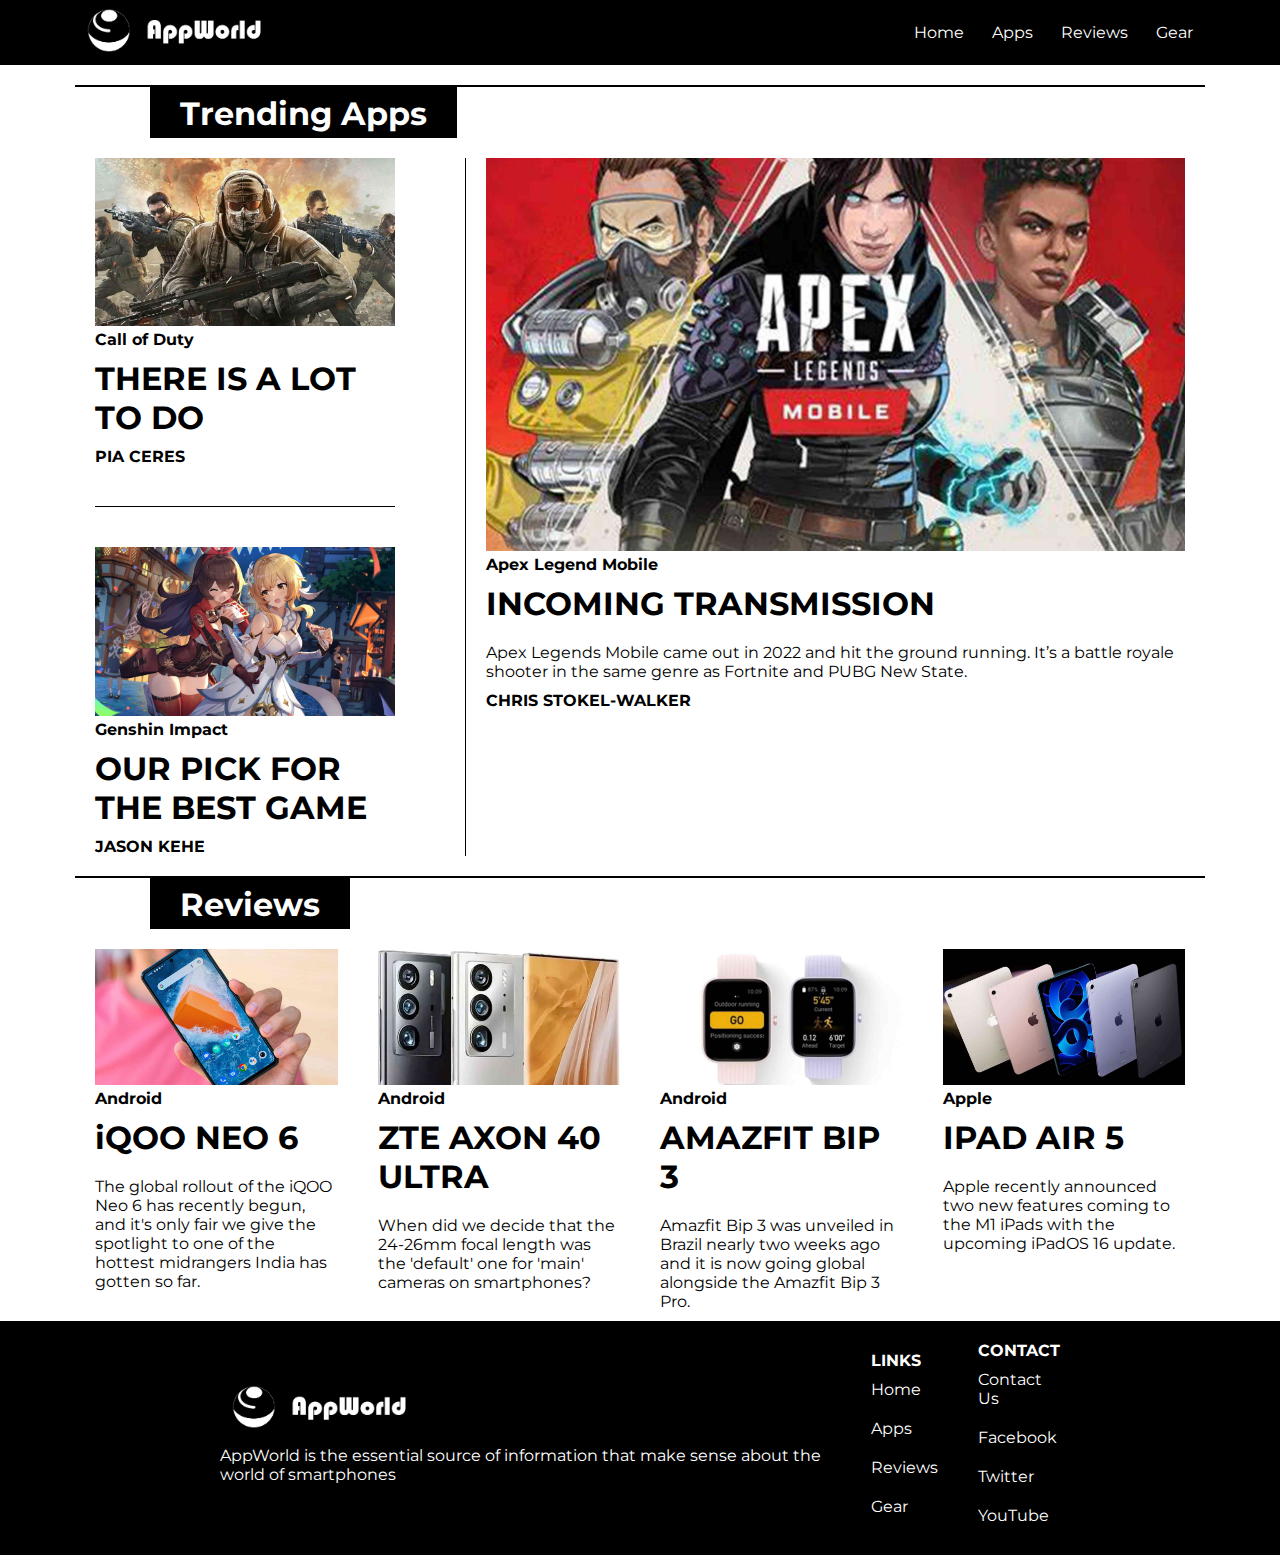
==== index.html @ 7545afdf "Added footer" ====
<!DOCTYPE html>
<html lang="en">
<head>
    <meta charset="UTF-8">
    <meta http-equiv="X-UA-Compatible" content="IE=edge">
    <meta name="viewport" content="width=device-width, initial-scale=1.0">
    <title>AppWorld</title>
    <link rel="stylesheet" href="assets/css/index.css">
    <link rel="preconnect" href="https://fonts.googleapis.com">
    <link rel="preconnect" href="https://fonts.gstatic.com" crossorigin>
    <link href="https://fonts.googleapis.com/css2?family=Montserrat:wght@500;600&display=swap" rel="stylesheet">
    <link href="https://cdnjs.cloudflare.com/ajax/libs/font-awesome/5.13.0/css/all.min.css" rel="stylesheet">
</head>
<body>


    <!-- The navigation menu starts here -->


    <div class="navbar">
        <a href="index.html" class="logo">
            <img src="assets/images/AppWorld logo-01.png" alt="#" width="200" height="auto">
        </a>
        <ul class="links">
            <li><a href="index.html">Home</a></li>
            <li><a href="apps.html">Apps</a></li>
            <li><a href="reviews.html">Reviews</a></li>
            <li><a href="gear.html">Gear</a></li>
        </ul>
    </div>


    <!-- The navigation menu code ends here -->

    <!-- The landing page trending apps heading starts here -->


    <section>
        <div class="trendapp">
            <h1 class="trap">Trending Apps</h1>
        </div>
    </section>


    <!-- The landing page trending apps heading ends here -->

    <!-- The landing page trending apps section starts here -->


    <section class="container1">
        <div class="container1_1">
            <div class="app2">
                <a href="#">
                    <img src="assets/images/Call of Duty.jpg" alt="#" width="100%" height="auto">
                </a>
                <h4>Call of Duty</h4>
                <h1>THERE IS A LOT TO DO</h1>
                <h4>PIA CERES</h4>
            </div>

            <div class="app3">
                <a href="#">
                    <img src="assets/images/Genshin Impact.jpg" alt="#" width="100%" height="auto">
                </a>
                <h4>Genshin Impact</h4>
                <h1>OUR PICK FOR THE BEST GAME</h1>
                <h4>JASON KEHE</h4>
            </div>
        </div>

        <div class="container1_2">
            <div class="app1">
                <a href="#">
                    <img src="assets/images/apexlegendsmobile.jpg" alt="#" width="100%" height="auto">
                </a>
                <h4>Apex Legend Mobile</h4>
                <h1>INCOMING TRANSMISSION</h1>
                <p>Apex Legends Mobile came out in 2022 and hit the ground running. It’s a battle royale shooter in the same genre as Fortnite and PUBG New State.</p>
                <h4>CHRIS STOKEL-WALKER</h4>
            </div>
        </div>
    </section>


    <!-- The landing page trending apps section ends here -->

    <!-- The review section heading starts here -->


    <section>
        <div class="review">
            <h1 class="view">Reviews</h1>
        </div>
    </section>


    <!-- The review section heading ends here -->

    <!-- The landing page reviews section starts here -->


    <section class="container2">
        <div class="app4">
            <a href="#">
                    <img src="assets/images/iqooneo6.jpg" alt="#" width="100%" height="auto">
            </a>
            <h4>Android</h4>
            <h1>iQOO NEO 6</h1>
            <p>The global rollout of the iQOO Neo 6 has recently begun, and it's only fair we give the spotlight to one of the hottest midrangers India has gotten so far.</p>
        </div>

        <div class="app4">
            <a href="#">
                    <img src="assets/images/zteaxon40ultra.jpg" alt="#" width="100%" height="auto">
            </a>
            <h4>Android</h4>
            <h1>ZTE AXON 40 ULTRA</h1>
            <p>When did we decide that the 24-26mm focal length was the 'default' one for 'main' cameras on smartphones?</p>
        </div>

        <div class="app4">
            <a href="#">
                    <img src="assets/images/amazfitbip3.jpg" alt="#" width="100%" height="auto">
            </a>
            <h4>Android</h4>
            <h1>AMAZFIT BIP 3</h1>
            <p>Amazfit Bip 3 was unveiled in Brazil nearly two weeks ago and it is now going global alongside the Amazfit Bip 3 Pro.</p>
        </div>

        <div class="app4">
            <a href="#">
                    <img src="assets/images/ipadair5.jpg" alt="#" width="100%" height="auto">
            </a>
            <h4>Apple</h4>
            <h1>IPAD AIR 5</h1>
            <p>Apple recently announced two new features coming to the M1 iPads with the upcoming iPadOS 16 update.</p>
        </div>
    </section>


    <!-- The landing page reviews section ends here -->

    <!-- The website footer starts here -->


    <section class="container3">
        <div class="app5">
            <a href="index.html" class="logo">
                <img src="assets/images/AppWorld logo-01.png" alt="#" width="200" height="auto">
            </a>
            <p>AppWorld is the essential source of information that make sense about the world of smartphones</p>
        </div>

        <div class="app5">
            <h4>LINKS</h4>
            <p><a href="index.html">Home</a></p>
            <p><a href="apps.html">Apps</a></p>
            <p><a href="reviews.html">Reviews</a></p>
            <p><a href="gear.html">Gear</a></p>
        </div>

        <div class="app5">
            <h4>CONTACT</h4>
            <p><a href="contact.html">Contact Us</a></p>
            <p><a href="https://www.facebook.com/">Facebook</a></p>
            <p><a href="https://twitter.com/home">Twitter</a></p>
            <p><a href="gear.html">YouTube</a></p>
        </div>
    </section>


    <!-- The website footer starts here -->
</body>
</html>
---- assets/css/index.css ----
* {
    margin: 0;
    padding: 0;
    font-family: 'Montserrat', sans-serif;
}

/*-- Styling for Navbar starts here --*/

.navbar {
    background: black;
    display: flex;
    justify-content: space-between;
    align-items: center;
    padding: 5px 75px;
}

.navbar ul li {
    list-style: none;
    display: inline-block;
    padding: 8px 12px;
}

.navbar ul li a {
    color: white;
    text-decoration: none;
}

.navbar ul li:hover {
    border-bottom: 2px solid white;
    color: black;
    margin: 0 10px;
    transition: 0.5s;
}

/*-- Styling for Navbar ends here --*/

/*-- Styling for trending heading starts here --*/


.trendapp {
    border-top: 2px solid black;
    color: white;
    margin-top: 20px;
    margin-left: 75px;
    margin-right: 75px;
    padding: 0 75px;
    display: flex;
    justify-content: space-between;
    align-items: center;
}

.trap {
    background: black;
    padding: 5px 30px;
    border-top: 2px solid black;
}


/*-- Styling for trending heading ends here --*/

/*-- Styling for landing page trending apps section starts here --*/

.container1 {
    display: flex;
    padding: 0 75px;
    margin-top: 20px;
}

.container1_1 {
    width: 30%;
    padding: 0 20px;
}

.container1_2 {
    width: 70%;
    padding: 0 20px;
    margin-left: 50px;
    border-left: 1px solid black;
}

h1 {
    padding: 10px 0;
}

p {
    padding: 10px 0;

}

.app3 {
    margin-top: 40px;
    border-top: 1px solid black;
    padding-top: 40px;
}

/*-- Styling for landing page trending apps section ends here --*/

/*-- Styling for review section heading starts here --*/

.review {
    border-top: 2px solid black;
    color: white;
    margin-top: 20px;
    margin-left: 75px;
    margin-right: 75px;
    padding: 0 75px;
    display: flex;
    justify-content: space-between;
    align-items: center;
}

.view {
    background: black;
    padding: 5px 30px;
    border-top: 2px solid black;
}


/*-- Styling for review section heading ends here --*/

/*-- Styling for landing page reviews section starts here --*/


.container2 {
    display: flex;
    padding: 0 75px;
    margin-top: 20px;
}

.app4 {
    padding: 0 20px;
}


/*-- Styling for landing page reviews apps section ends here --*/

/*-- Styling for website footer starts here --*/

.container3 {
    background: black;
    padding: 20px 200px;
    display: flex;
    color: white;
    justify-content: space-between;
    align-items: center;
}

.app5 {
    padding: 0 20px;
}

.app5 a {
    color: white;
    text-decoration: none;
}

.app5 a:hover {
    transition: 0.5s;
    color: white;
    padding-left: 10px;
}


/*-- Styling for website footer starts here --*/
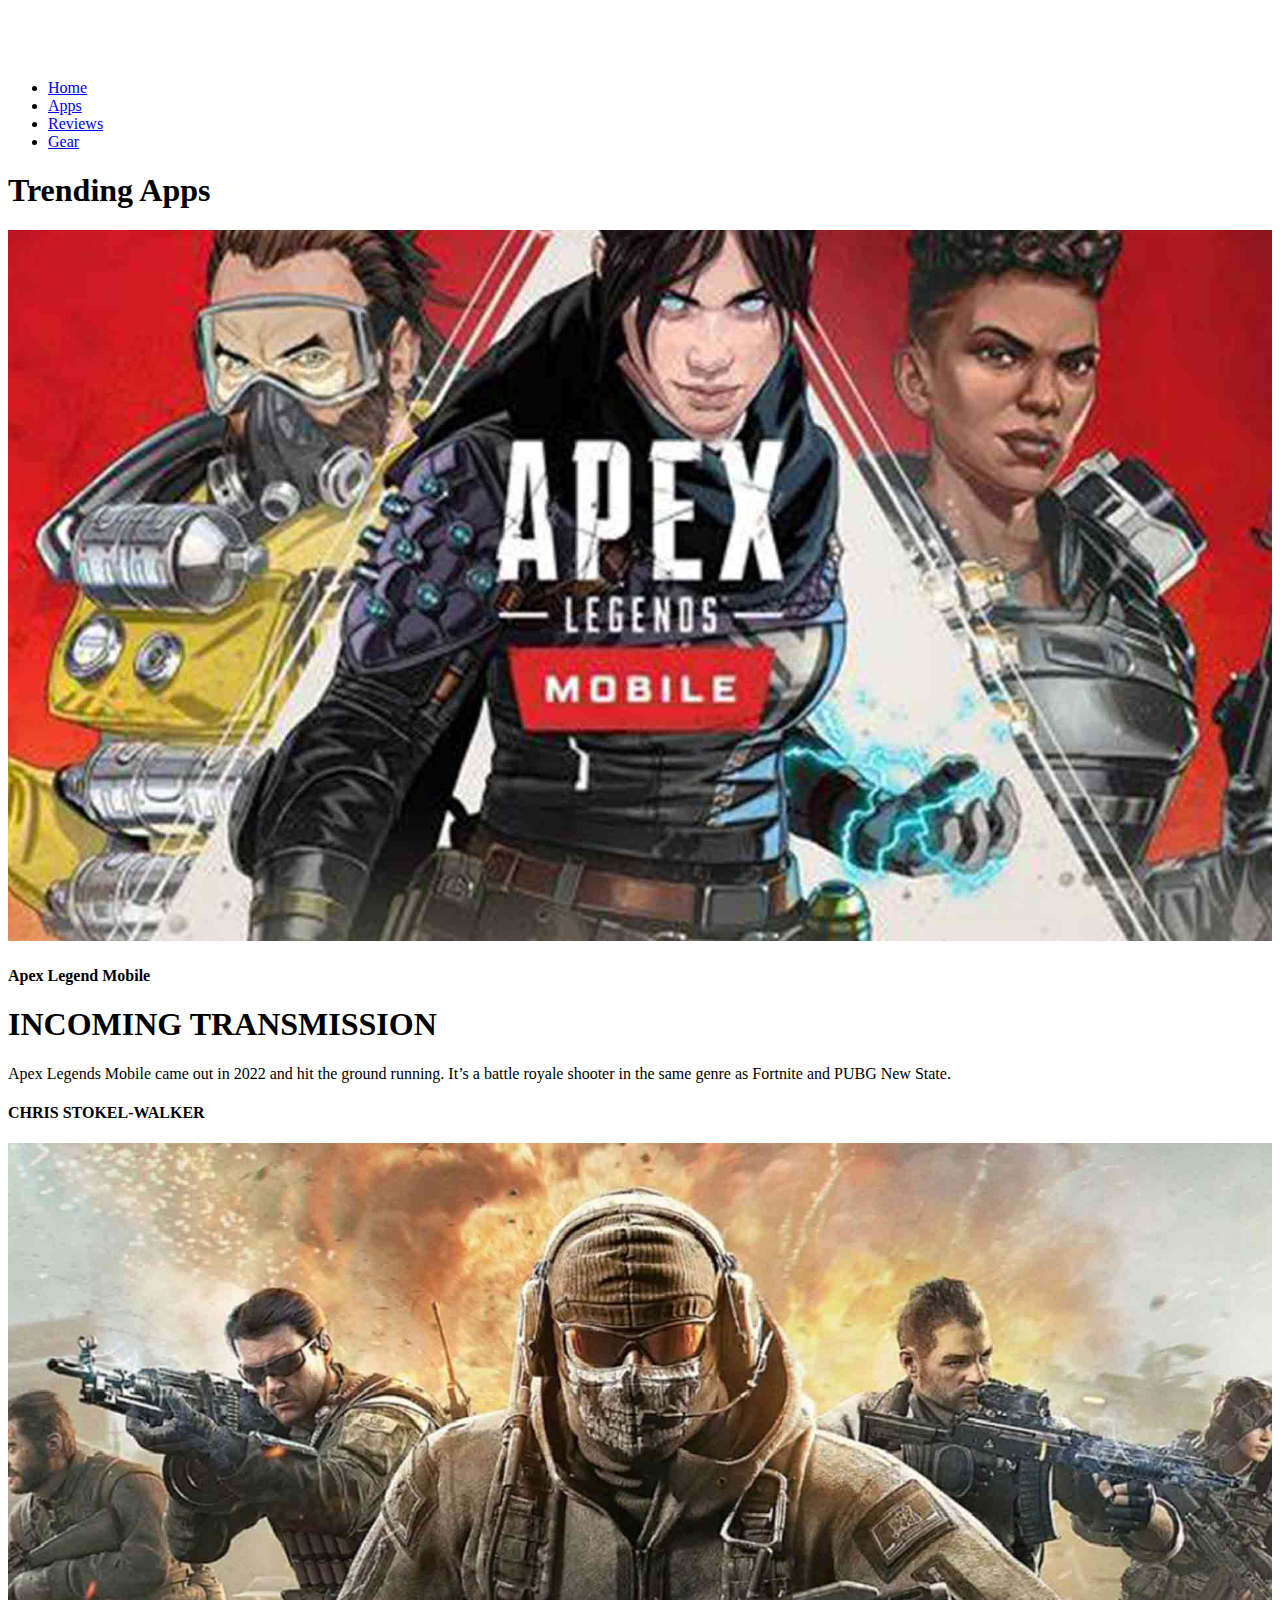
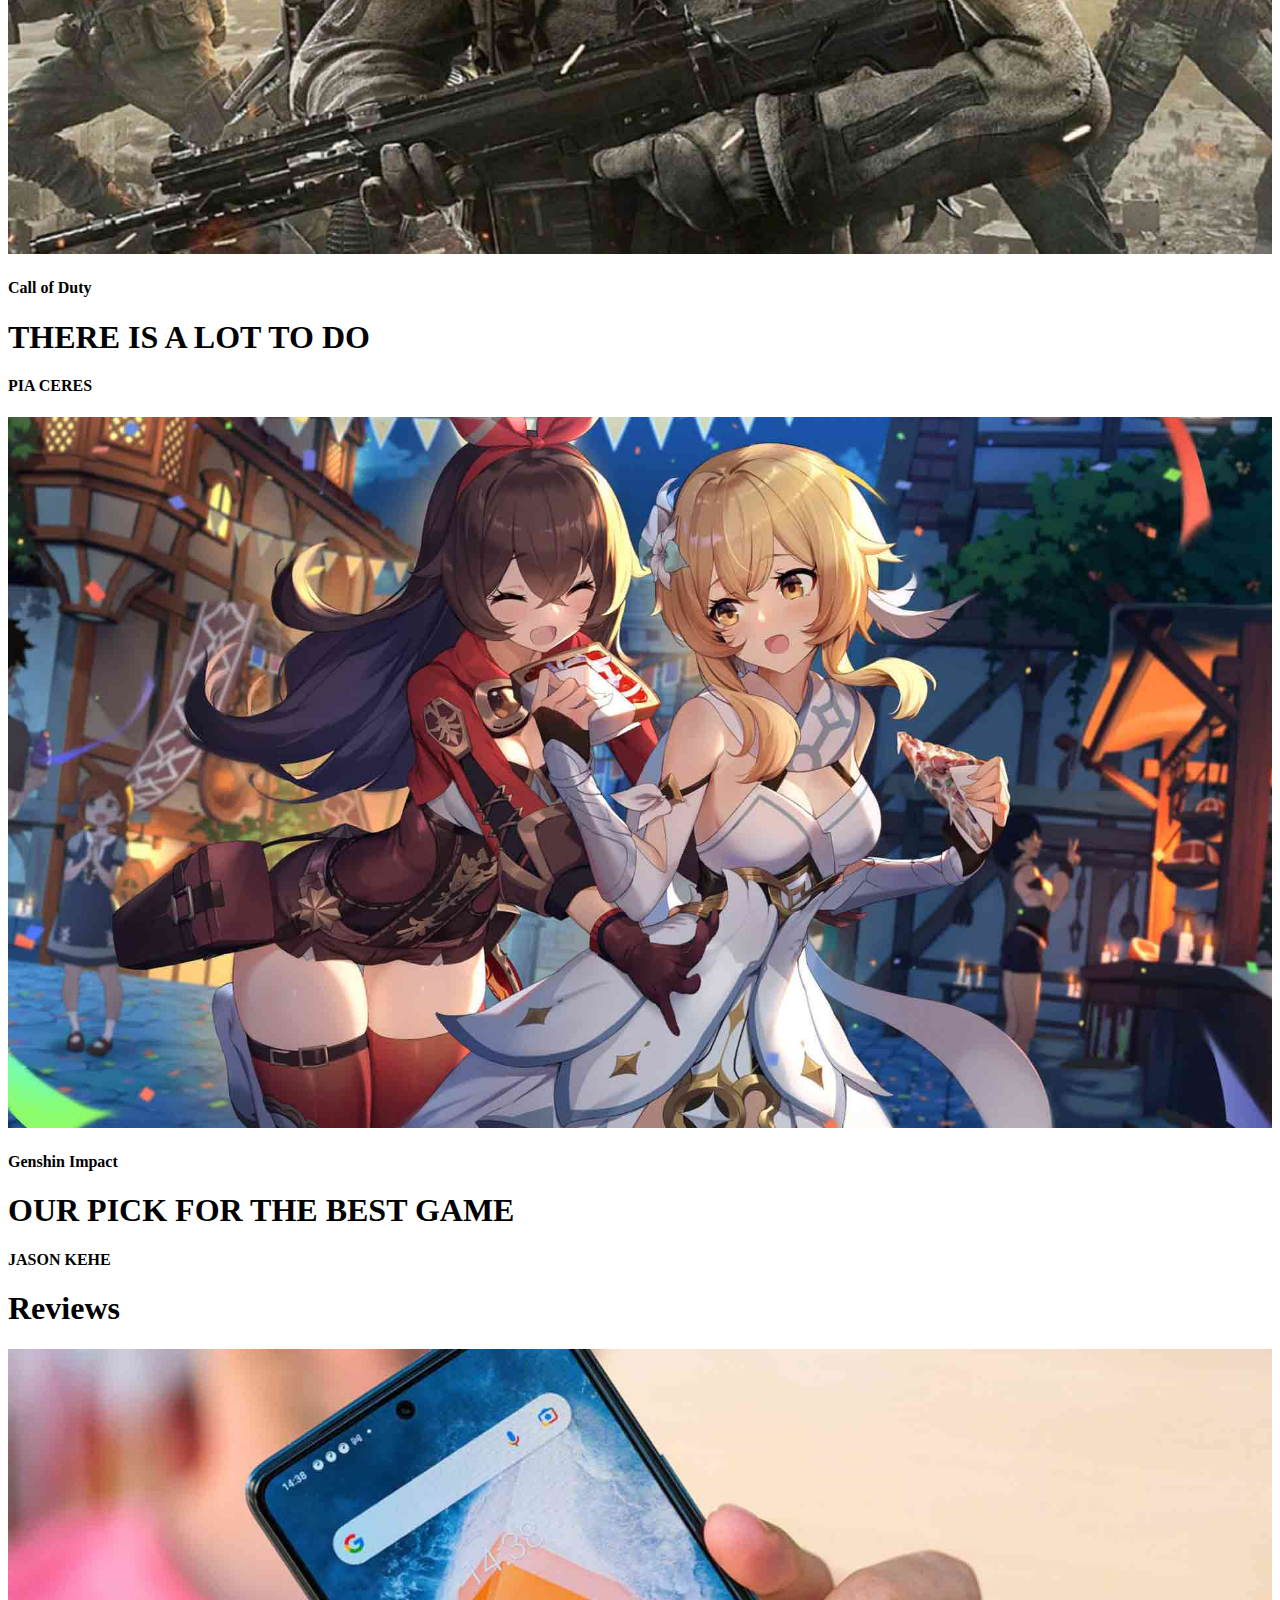
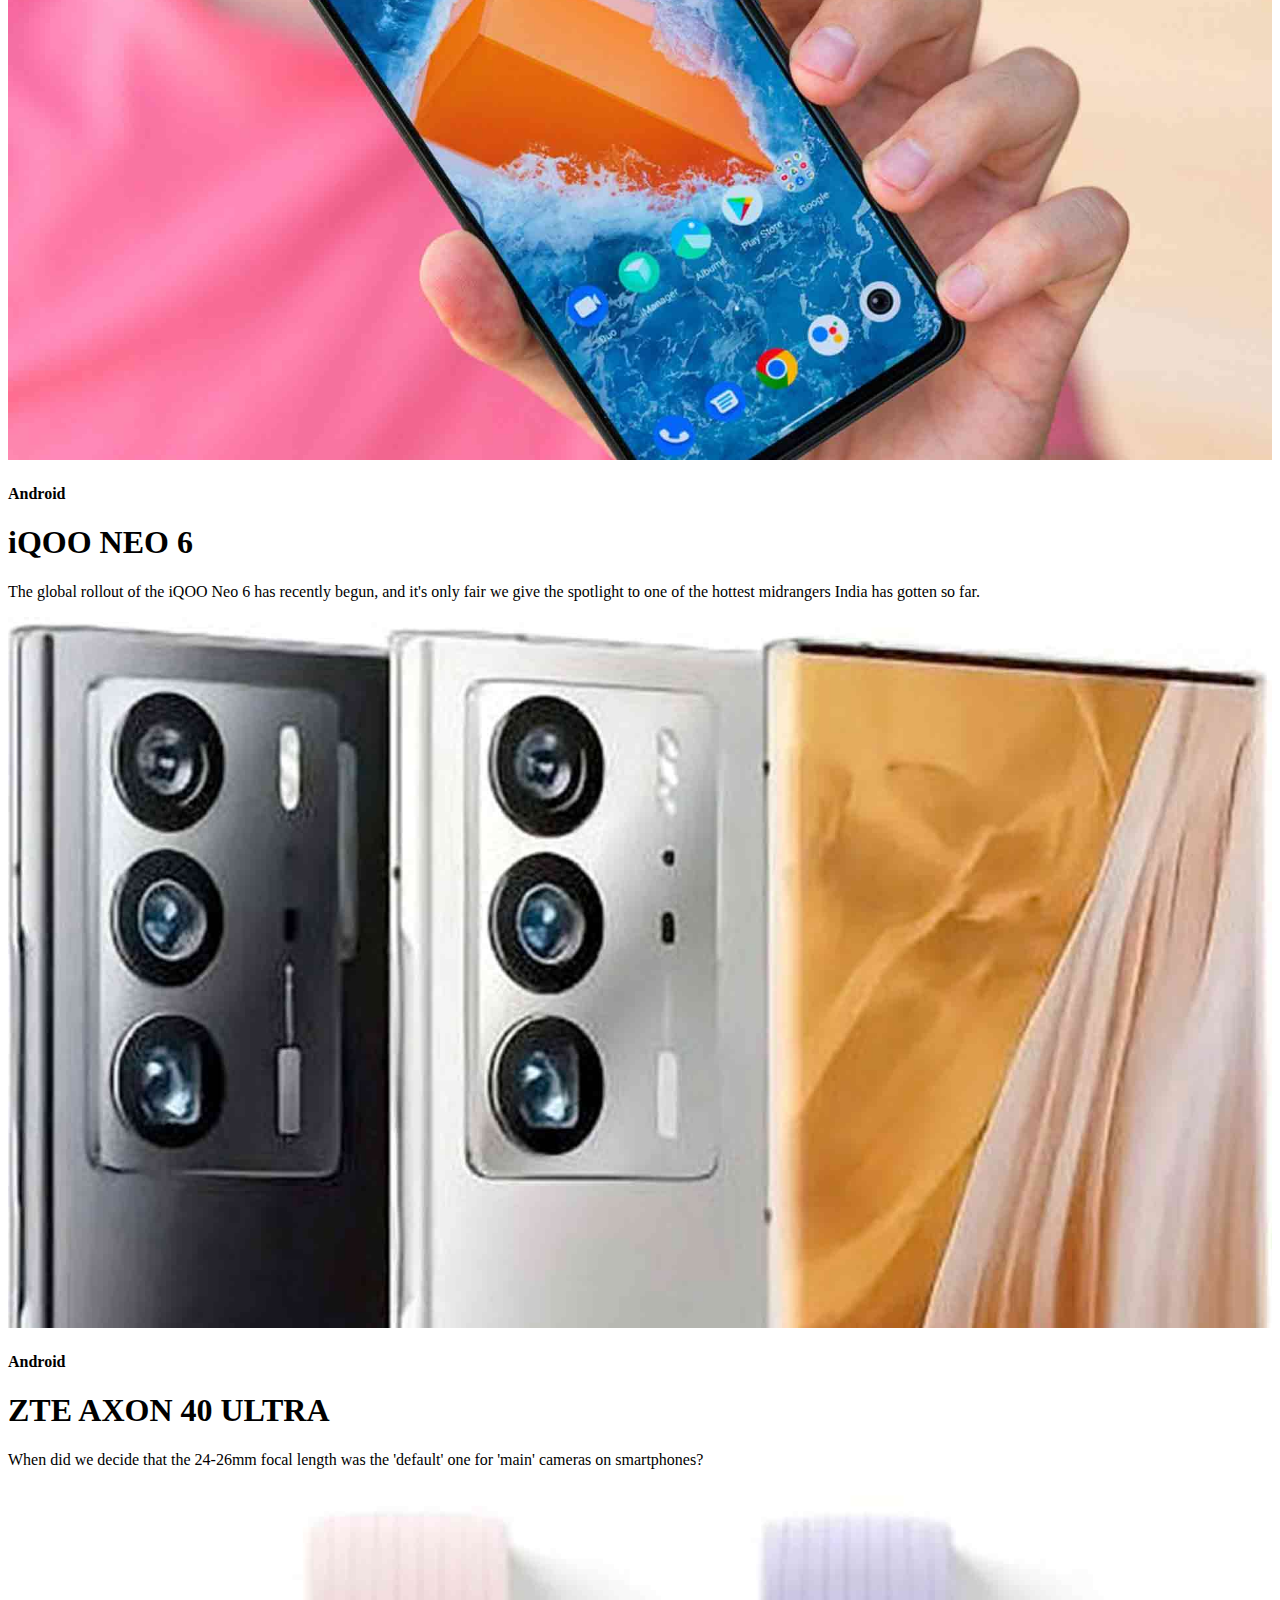
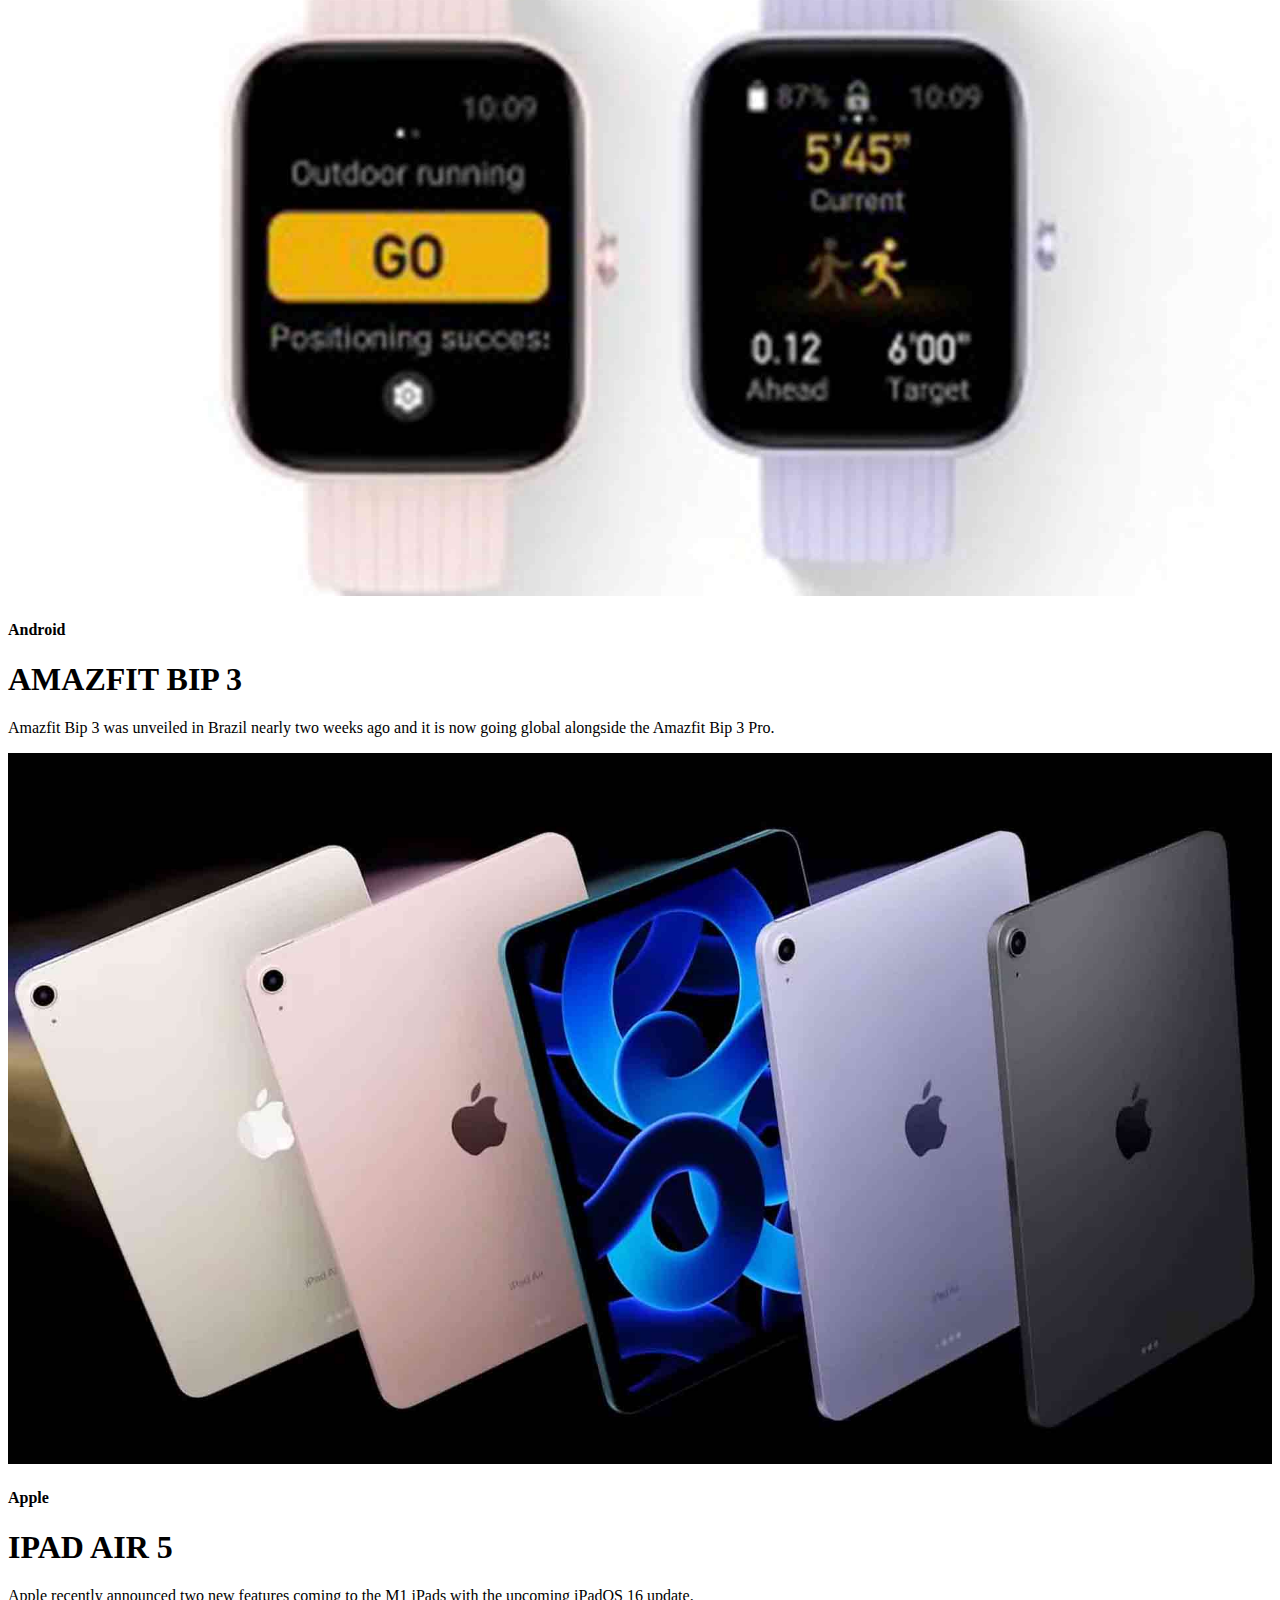
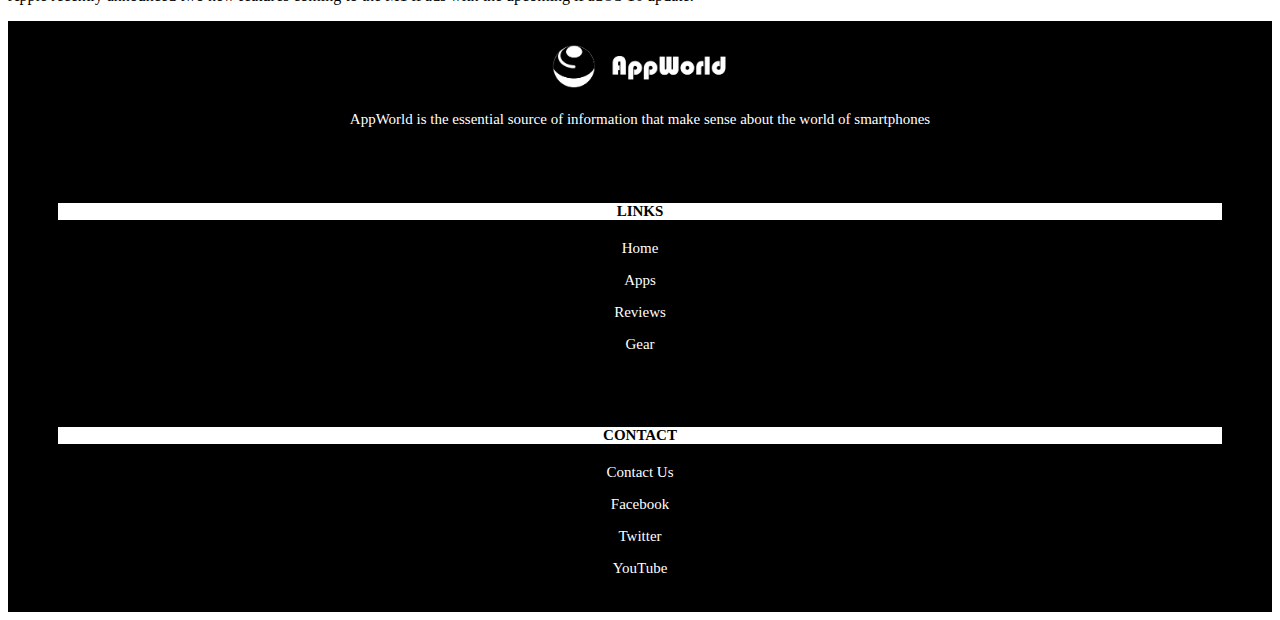
==== commit bfbbd8ab: "Update" ====
--- a/index.html
+++ b/index.html
@@ -48,6 +48,18 @@
 
 
     <section class="container1">
+
+        <div class="container1_2">
+            <div class="app1">
+                <a href="#">
+                    <img src="assets/images/apexlegendsmobile.jpg" alt="#" width="100%" height="auto">
+                </a>
+                <h4>Apex Legend Mobile</h4>
+                <h1>INCOMING TRANSMISSION</h1>
+                <p>Apex Legends Mobile came out in 2022 and hit the ground running. It’s a battle royale shooter in the same genre as Fortnite and PUBG New State.</p>
+                <h4>CHRIS STOKEL-WALKER</h4>
+            </div>
+        </div>
         <div class="container1_1">
             <div class="app2">
                 <a href="#">
@@ -68,17 +80,7 @@
             </div>
         </div>
 
-        <div class="container1_2">
-            <div class="app1">
-                <a href="#">
-                    <img src="assets/images/apexlegendsmobile.jpg" alt="#" width="100%" height="auto">
-                </a>
-                <h4>Apex Legend Mobile</h4>
-                <h1>INCOMING TRANSMISSION</h1>
-                <p>Apex Legends Mobile came out in 2022 and hit the ground running. It’s a battle royale shooter in the same genre as Fortnite and PUBG New State.</p>
-                <h4>CHRIS STOKEL-WALKER</h4>
-            </div>
-        </div>
+        
     </section>
 
 
@@ -161,14 +163,14 @@
 
         <div class="app5">
             <h4>CONTACT</h4>
-            <p><a href="contact.html">Contact Us</a></p>
-            <p><a href="https://www.facebook.com/">Facebook</a></p>
-            <p><a href="https://twitter.com/home">Twitter</a></p>
-            <p><a href="gear.html">YouTube</a></p>
+            <p><a href="contact.html" target="_blank">Contact Us</a></p>
+            <p><a href="https://www.facebook.com/" target="_blank">Facebook</a></p>
+            <p><a href="https://twitter.com/home" target="_blank">Twitter</a></p>
+            <p><a href="https://www.youtube.com/" target="_blank">YouTube</a></p>
         </div>
     </section>
 
 
-    <!-- The website footer starts here -->
+    <!-- The website footer ends here -->
 </body>
 </html>--- a/assets/css/index.css
+++ b/assets/css/index.css
@@ -1,157 +1,35 @@
-* {
-    margin: 0;
-    padding: 0;
-    font-family: 'Montserrat', sans-serif;
-}
-
-/*-- Styling for Navbar starts here --*/
-
-.navbar {
-    background: black;
-    display: flex;
-    justify-content: space-between;
-    align-items: center;
-    padding: 5px 75px;
-}
-
-.navbar ul li {
-    list-style: none;
-    display: inline-block;
-    padding: 8px 12px;
-}
-
-.navbar ul li a {
-    color: white;
-    text-decoration: none;
-}
-
-.navbar ul li:hover {
-    border-bottom: 2px solid white;
-    color: black;
-    margin: 0 10px;
-    transition: 0.5s;
-}
-
-/*-- Styling for Navbar ends here --*/
-
-/*-- Styling for trending heading starts here --*/
-
-
-.trendapp {
-    border-top: 2px solid black;
-    color: white;
-    margin-top: 20px;
-    margin-left: 75px;
-    margin-right: 75px;
-    padding: 0 75px;
-    display: flex;
-    justify-content: space-between;
-    align-items: center;
-}
-
-.trap {
-    background: black;
-    padding: 5px 30px;
-    border-top: 2px solid black;
-}
-
-
-/*-- Styling for trending heading ends here --*/
-
-/*-- Styling for landing page trending apps section starts here --*/
-
-.container1 {
-    display: flex;
-    padding: 0 75px;
-    margin-top: 20px;
-}
-
-.container1_1 {
-    width: 30%;
-    padding: 0 20px;
-}
-
-.container1_2 {
-    width: 70%;
-    padding: 0 20px;
-    margin-left: 50px;
-    border-left: 1px solid black;
-}
-
-h1 {
-    padding: 10px 0;
-}
-
-p {
-    padding: 10px 0;
-
-}
-
-.app3 {
-    margin-top: 40px;
-    border-top: 1px solid black;
-    padding-top: 40px;
-}
-
-/*-- Styling for landing page trending apps section ends here --*/
-
-/*-- Styling for review section heading starts here --*/
-
-.review {
-    border-top: 2px solid black;
-    color: white;
-    margin-top: 20px;
-    margin-left: 75px;
-    margin-right: 75px;
-    padding: 0 75px;
-    display: flex;
-    justify-content: space-between;
-    align-items: center;
-}
-
-.view {
-    background: black;
-    padding: 5px 30px;
-    border-top: 2px solid black;
-}
-
-
-/*-- Styling for review section heading ends here --*/
-
-/*-- Styling for landing page reviews section starts here --*/
-
-
-.container2 {
-    display: flex;
-    padding: 0 75px;
-    margin-top: 20px;
-}
-
-.app4 {
-    padding: 0 20px;
-}
-
-
-/*-- Styling for landing page reviews apps section ends here --*/
-
 /*-- Styling for website footer starts here --*/
 
 .container3 {
     background: black;
-    padding: 20px 200px;
-    display: flex;
+    display: block;
     color: white;
-    justify-content: space-between;
-    align-items: center;
+    justify-content: center;
+    align-content: center;
+    text-align: center;
 }
 
 .app5 {
-    padding: 0 20px;
+    display: block;
+    justify-content: center;
+    padding: 20px 50px;
+
+}
+
+.app5 p {
+    font-size: 15px;
+}
+
+.app5 h4 {
+    font-size: 15px;
+    background: white;
+    color: black;
 }
 
 .app5 a {
     color: white;
     text-decoration: none;
+    font-size: 15px;
 }
 
 .app5 a:hover {
@@ -160,5 +38,4 @@
     padding-left: 10px;
 }
 
-
-/*-- Styling for website footer starts here --*/+/*-- Styling for website footer end here --*/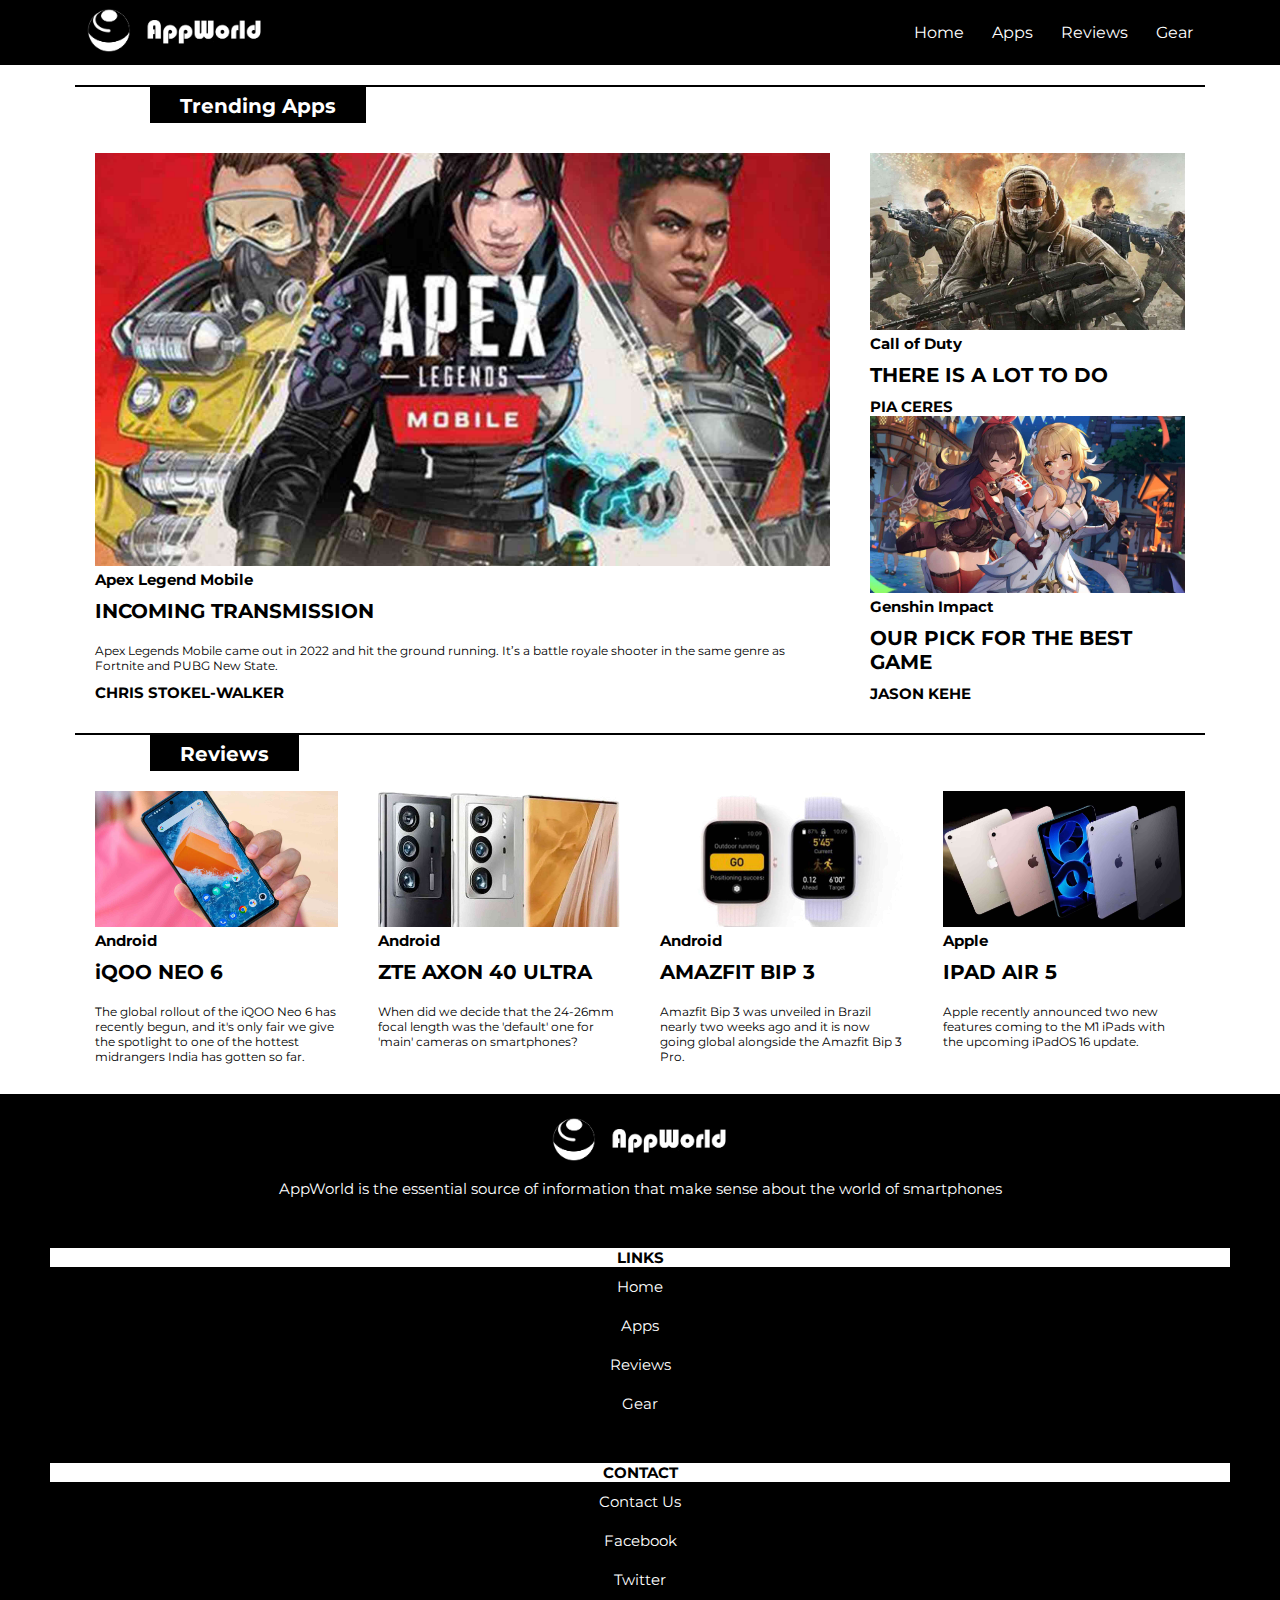
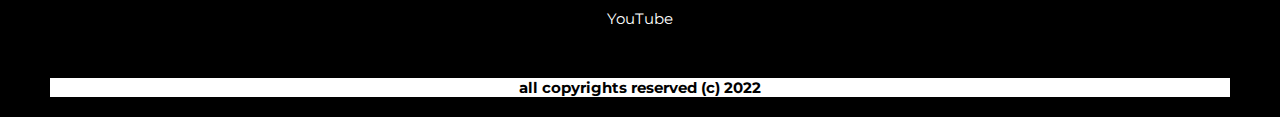
==== commit 3dcd8619: "Adding all copyrights reserved (c) 2022 to the website footer" ====
--- a/index.html
+++ b/index.html
@@ -168,6 +168,10 @@
             <p><a href="https://twitter.com/home" target="_blank">Twitter</a></p>
             <p><a href="https://www.youtube.com/" target="_blank">YouTube</a></p>
         </div>
+
+        <div class="app5">
+            <h4>all copyrights reserved (c) 2022</h4>
+        </div>
     </section>
 
 
--- a/assets/css/index.css
+++ b/assets/css/index.css
@@ -1,41 +1,394 @@
-/*-- Styling for website footer starts here --*/
-
-.container3 {
-    background: black;
-    display: block;
-    color: white;
-    justify-content: center;
-    align-content: center;
-    text-align: center;
-}
-
-.app5 {
-    display: block;
-    justify-content: center;
-    padding: 20px 50px;
-
-}
-
-.app5 p {
-    font-size: 15px;
-}
-
-.app5 h4 {
-    font-size: 15px;
-    background: white;
-    color: black;
-}
-
-.app5 a {
-    color: white;
-    text-decoration: none;
-    font-size: 15px;
-}
-
-.app5 a:hover {
-    transition: 0.5s;
-    color: white;
-    padding-left: 10px;
-}
-
-/*-- Styling for website footer end here --*/+* {
+    margin: 0;
+    padding: 0;
+    font-family: 'Montserrat', sans-serif;
+}
+
+/*-- Media Queries start here --*/
+
+@media screen and (max-width: 1400px){
+    h1 {
+        font-size: 20px;
+    }
+    h4 {
+        font-size: 15px;
+    }
+    p {
+        font-size: 12px;
+    }
+}
+
+@media screen and (max-width: 1200px){
+    h1 {
+        font-size: 13px;
+    }
+    h4 {
+        font-size: 9px;
+    }
+    p {
+        font-size: 8px;
+    }
+}
+
+@media screen and (max-width: 992px){
+    h1 {
+        font-size: 13px;
+    }
+    h4 {
+        font-size: 9px;
+    }
+    p {
+        font-size: 8px;
+    }
+}
+
+@media screen and (max-width: 768px){
+    h1 {
+        font-size: 13px;
+    }
+    h4 {
+        font-size: 9px;
+    }
+    p {
+        font-size: 8px;
+    }
+
+}
+
+@media screen and (max-width: 576px){
+    h1 {
+        font-size: 13px;
+    }
+    h4 {
+        font-size: 9px;
+    }
+    p {
+        font-size: 8px;
+    }
+    html,body {
+        width: 100%;
+        height: 100%;
+        margin: 0;
+        padding: 0;
+        overflow-x: hidden;
+    }
+
+    /*-- Styling for Navbar starts here --*/
+
+        .navbar {
+            background: black;
+            display: flex;
+            justify-content: space-between;
+            align-items: center;
+            padding: 5px;
+        }
+
+        .navbar ul li {
+            list-style: none;
+            display: inline-block;
+            padding: 8px 12px;
+        }
+
+        .navbar ul li a {
+            color: white;
+            text-decoration: none;
+        }
+
+        .navbar ul li:hover {
+            border-bottom: 2px solid white;
+            color: black;
+            margin: 0 10px;
+            transition: 0.5s;
+        }
+
+    /*-- Styling for Navbar ends here --*/
+
+    /*-- Styling for trending heading starts here --*/
+
+        .trendapp {
+            background: black;
+            border-top: 2px solid black;
+            color: white;
+            margin-top: 20px;
+            justify-content: space-between;
+            align-items: center;
+            text-align: center;
+        }
+
+        .trap {
+            padding: 5px 30px;
+            border-top: 2px solid black;
+        }
+
+    /*-- Styling for trending heading ends here --*/
+
+    /*-- Styling for landing page trending apps section starts here --*/
+
+        h1 {
+            padding: 10px 0;
+        }
+
+        p {
+            padding: 10px 0;
+
+        }
+        .container1_1 {
+            display: flex;
+            margin-top: 20px;
+            padding-top: 20px;
+            border-top: 1px solid black;
+        }
+        .container1 {
+            padding: 10px 0;
+        }
+        .app1 {
+            padding: 0 10px;
+        }
+        .app2 {
+            padding: 0 10px;
+        }
+        .app3 {
+            padding: 0 10px;
+        }
+
+    /*-- Styling for landing page trending apps section ends here --*/
+
+    /*-- Styling for review section heading starts here --*/
+
+        .review {
+            background: black;
+            border-top: 2px solid black;
+            color: white;
+            margin-top: 20px;
+            text-align: center;
+            justify-content: space-between;
+            align-items: center;
+        }
+
+        .view {
+            padding: 5px 30px;
+            border-top: 2px solid black;
+        }
+
+    /*-- Styling for review section heading ends here --*/
+
+    /*-- Styling for landing page reviews section starts here --*/
+
+        .container2 {
+            margin: 20px 0;
+            justify-content: space-between;
+            padding: 0 20px;
+        }
+        .container2 p {
+            display: none;
+        }
+
+    /*-- Styling for landing page reviews apps section ends here --*/
+
+    /*-- Styling for website footer starts here --*/
+
+        .container3 {
+            background: black;
+            display: block;
+            color: white;
+            justify-content: center;
+            align-content: center;
+            text-align: center;
+        }
+
+        .app5 {
+            display: block;
+            justify-content: center;
+            padding: 20px 50px;
+
+        }
+
+        .app5 p {
+            font-size: 15px;
+        }
+
+        .app5 h4 {
+            font-size: 15px;
+            background: white;
+            color: black;
+        }
+
+        .app5 a {
+            color: white;
+            text-decoration: none;
+            font-size: 15px;
+        }
+
+        .app5 a:hover {
+            transition: 0.5s;
+            color: white;
+            padding-left: 10px;
+        }
+
+    /*-- Styling for website footer end here --*/
+}
+
+@media screen and (max-width: 768px){
+    .container1 {
+        display: block;
+    }
+}
+
+@media screen and (min-width: 576px) {
+    /*-- Styling for Navbar starts here --*/
+
+        h1 {
+            padding: 10px 0;
+        }
+
+        p {
+            padding: 10px 0;
+
+        }
+        .navbar {
+            background: black;
+            display: flex;
+            justify-content: space-between;
+            align-items: center;
+            padding: 5px 75px;
+        }
+
+        .navbar ul li {
+            list-style: none;
+            display: inline-block;
+            padding: 8px 12px;
+        }
+
+        .navbar ul li a {
+            color: white;
+            text-decoration: none;
+        }
+
+        .navbar ul li:hover {
+            border-bottom: 2px solid white;
+            color: black;
+            margin: 0 10px;
+            transition: 0.5s;
+        }
+
+    /*-- Styling for Navbar ends here --*/
+
+    /*-- Styling for trending heading starts here --*/
+
+        .trendapp {
+            border-top: 2px solid black;
+            color: white;
+            margin: 20px 75px;
+            padding: 0 75px;
+            display: flex;
+            justify-content: space-between;
+            align-items: center;
+        }
+
+        .trap {
+            background: black;
+            padding: 5px 30px;
+            border-top: 2px solid black;
+        }
+
+    /*-- Styling for trending heading ends here --*/
+
+    /*-- Styling for trending apps section starts here --*/
+
+        .container1 {
+            padding: 0 75px;
+        }
+
+    /*-- Styling for trending apps section starts here --*/
+
+    /*-- Styling for review section heading starts here --*/
+
+        .review {
+            border-top: 2px solid black;
+            color: white;
+            margin: 20px 75px;
+            padding: 0 75px;
+            display: flex;
+            justify-content: space-between;
+            align-items: center;
+        }
+
+        .view {
+            background: black;
+            padding: 5px 30px;
+            border-top: 2px solid black;
+        }
+
+    /*-- Styling for review section heading ends here --*/
+
+    /*-- Styling for landing page reviews section starts here --*/
+
+        .container2 {
+            display: flex;
+            margin: 20px 0;
+            justify-content: space-between;
+            padding: 0 75px;
+        }
+        .app4 {
+            padding: 0 20px;
+        }
+
+    /*-- Styling for landing page reviews section ends here --*/
+
+    /*-- Styling for website footer starts here --*/
+
+        .container3 {
+            background: black;
+            display: block;
+            color: white;
+            justify-content: center;
+            align-content: center;
+            text-align: center;
+        }
+
+        .app5 {
+            display: block;
+            justify-content: center;
+            padding: 20px 50px;
+
+        }
+
+        .app5 p {
+            font-size: 15px;
+        }
+
+        .app5 h4 {
+            font-size: 15px;
+            background: white;
+            color: black;
+        }
+
+        .app5 a {
+            color: white;
+            text-decoration: none;
+            font-size: 15px;
+        }
+
+        .app5 a:hover {
+            transition: 0.5s;
+            color: white;
+            padding-left: 10px;
+        }
+
+    /*-- Styling for website footer end here --*/
+}
+
+@media screen and (min-width: 768px){
+    .container1 {
+        display: flex;
+    }
+    .container1_1 {
+        padding: 10px 20px;
+        flex-basis: 30%;
+    }
+    .container1_2 {
+        padding: 10px 20px;
+        flex-basis: 70%;
+    }
+}
+/*-- Media Queries end here --*/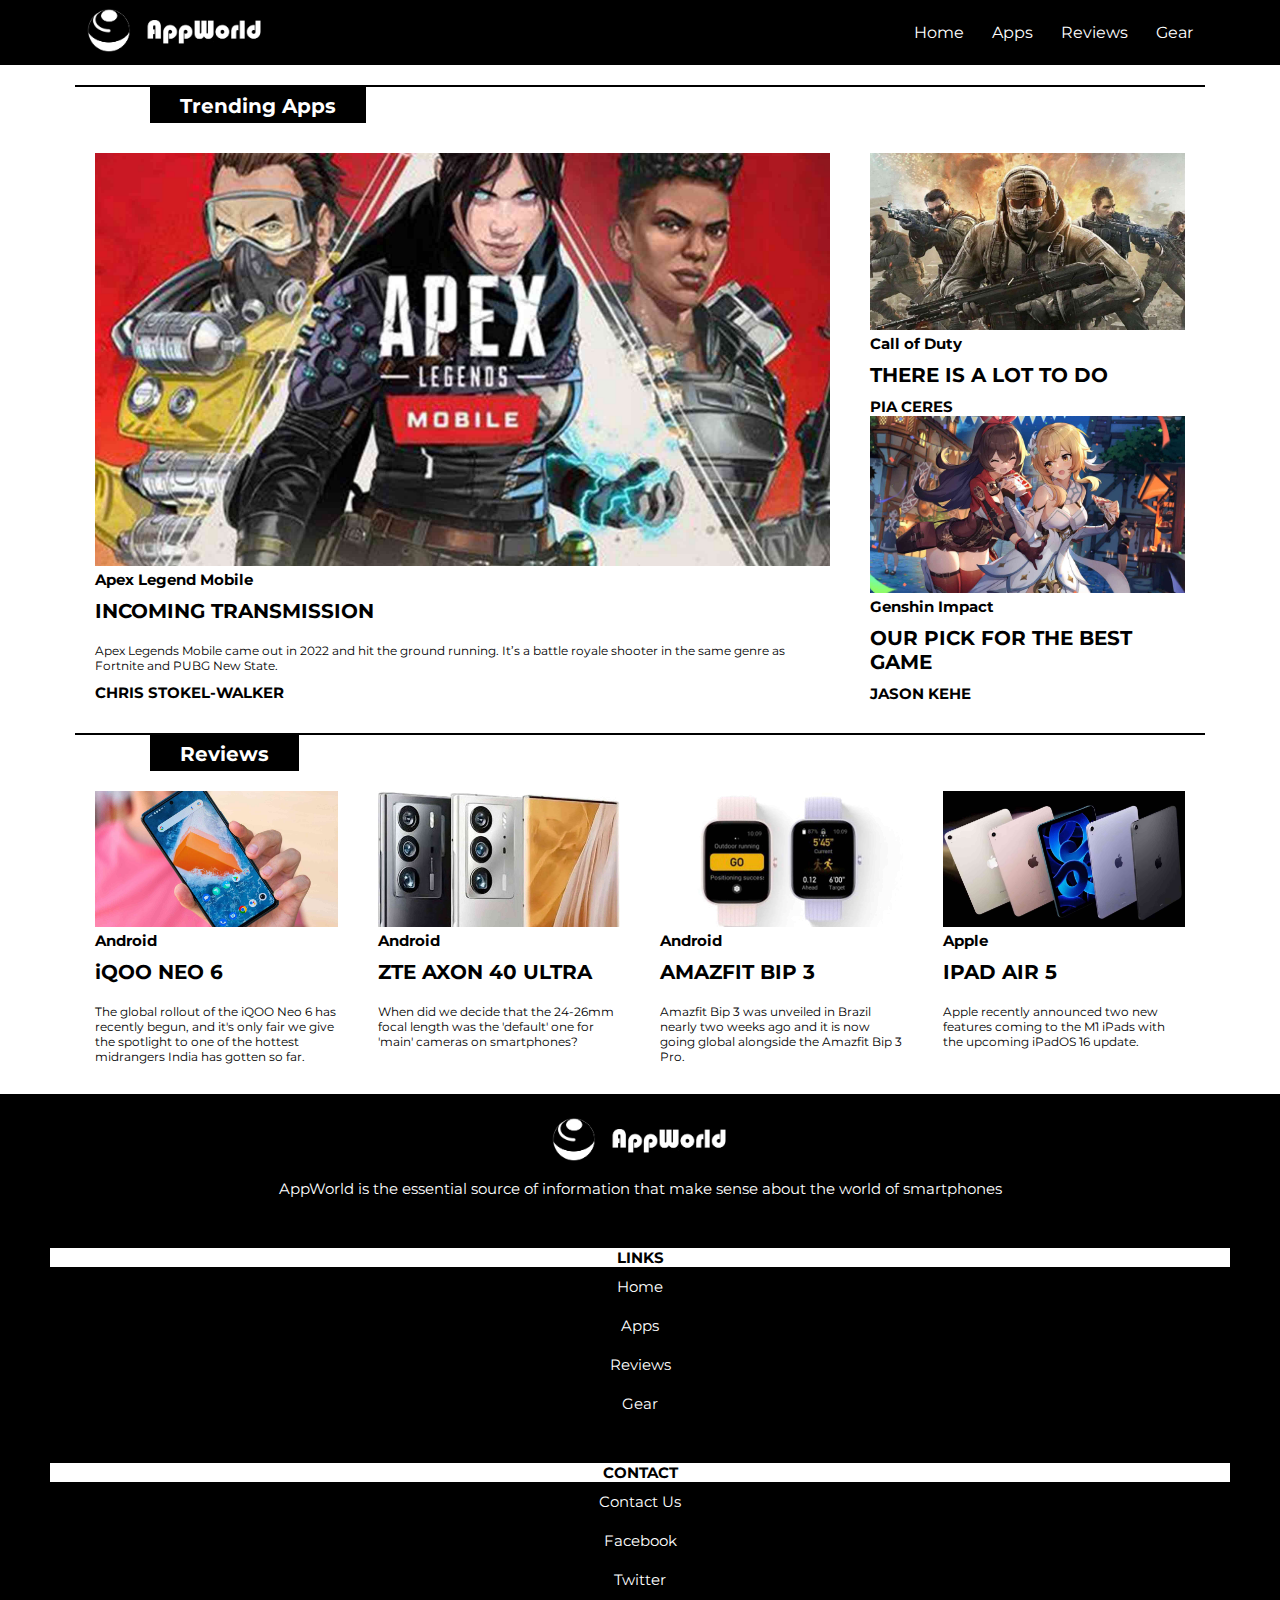
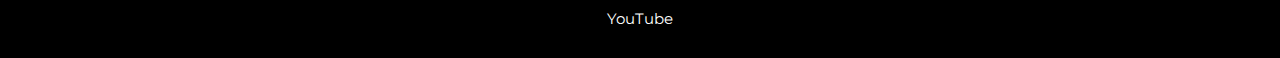
==== commit 5d0aece3: "Added updated html code for all website pages" ====
--- a/index.html
+++ b/index.html
@@ -48,10 +48,9 @@
 
 
     <section class="container1">
-
         <div class="container1_2">
             <div class="app1">
-                <a href="#">
+                <a href="apexlegendmobile.html" target="_blank">
                     <img src="assets/images/apexlegendsmobile.jpg" alt="#" width="100%" height="auto">
                 </a>
                 <h4>Apex Legend Mobile</h4>
@@ -60,9 +59,10 @@
                 <h4>CHRIS STOKEL-WALKER</h4>
             </div>
         </div>
+
         <div class="container1_1">
             <div class="app2">
-                <a href="#">
+                <a href="apexlegendmobile.html" target="_blank">
                     <img src="assets/images/Call of Duty.jpg" alt="#" width="100%" height="auto">
                 </a>
                 <h4>Call of Duty</h4>
@@ -71,7 +71,7 @@
             </div>
 
             <div class="app3">
-                <a href="#">
+                <a href="apexlegendmobile.html" target="_blank">
                     <img src="assets/images/Genshin Impact.jpg" alt="#" width="100%" height="auto">
                 </a>
                 <h4>Genshin Impact</h4>
@@ -80,7 +80,6 @@
             </div>
         </div>
 
-        
     </section>
 
 
@@ -103,7 +102,7 @@
 
     <section class="container2">
         <div class="app4">
-            <a href="#">
+            <a href="apexlegendmobile.html" target="_blank">
                     <img src="assets/images/iqooneo6.jpg" alt="#" width="100%" height="auto">
             </a>
             <h4>Android</h4>
@@ -112,7 +111,7 @@
         </div>
 
         <div class="app4">
-            <a href="#">
+            <a href="apexlegendmobile.html" target="_blank">
                     <img src="assets/images/zteaxon40ultra.jpg" alt="#" width="100%" height="auto">
             </a>
             <h4>Android</h4>
@@ -121,7 +120,7 @@
         </div>
 
         <div class="app4">
-            <a href="#">
+            <a href="apexlegendmobile.html" target="_blank">
                     <img src="assets/images/amazfitbip3.jpg" alt="#" width="100%" height="auto">
             </a>
             <h4>Android</h4>
@@ -130,7 +129,7 @@
         </div>
 
         <div class="app4">
-            <a href="#">
+            <a href="apexlegendmobile.html" target="_blank">
                     <img src="assets/images/ipadair5.jpg" alt="#" width="100%" height="auto">
             </a>
             <h4>Apple</h4>
@@ -166,15 +165,11 @@
             <p><a href="contact.html" target="_blank">Contact Us</a></p>
             <p><a href="https://www.facebook.com/" target="_blank">Facebook</a></p>
             <p><a href="https://twitter.com/home" target="_blank">Twitter</a></p>
-            <p><a href="https://www.youtube.com/" target="_blank">YouTube</a></p>
-        </div>
-
-        <div class="app5">
-            <h4>all copyrights reserved (c) 2022</h4>
+            <p><a href="gear.html" target="_blank">YouTube</a></p>
         </div>
     </section>
 
 
-    <!-- The website footer ends here -->
+    <!-- The website footer starts here -->
 </body>
 </html>--- a/assets/css/index.css
+++ b/assets/css/index.css
@@ -2,6 +2,34 @@
     margin: 0;
     padding: 0;
     font-family: 'Montserrat', sans-serif;
+}
+
+.container1_3 {
+    background: black;
+    display: flex;
+    justify-content: center;
+    align-content: center;
+    text-align: center;
+    color: white;
+    width: 40%;
+    padding: 30px 0;
+}
+.container {
+    display: flex;
+    justify-content: center;
+    align-content: center;
+    text-align: center;
+    margin: 30px 0;
+}
+
+#form {
+    width: 50%;
+}
+
+#form .inputbox {
+    position: relative;
+    width: 100%;
+    margin-top: 20px;
 }
 
 /*-- Media Queries start here --*/
@@ -185,6 +213,41 @@
 
     /*-- Styling for landing page reviews apps section ends here --*/
 
+    /*-- Styling for contact form starts here --*/
+
+        .container1_3 {
+            background: black;
+            display: flex;
+            justify-content: center;
+            align-content: center;
+            text-align: center;
+            color: white;
+            width: 90%;
+            padding: 30px 0;
+        }
+        .container {
+            display: flex;
+            justify-content: center;
+            align-content: center;
+            text-align: center;
+            margin: 30px 0;
+        }
+
+        #form {
+            width: 50%;
+        }
+
+        #form .inputbox {
+            position: relative;
+            width: 100%;
+            margin-top: 20px;
+        }
+
+        #form .inputbox input {
+            width: 100%;
+        }
+    /*-- Styling for contact form ends here --*/
+
     /*-- Styling for website footer starts here --*/
 
         .container3 {
@@ -335,6 +398,37 @@
 
     /*-- Styling for landing page reviews section ends here --*/
 
+    /*-- Styling for contact form starts here --*/
+
+        .container1_3 {
+            background: black;
+            display: flex;
+            justify-content: center;
+            align-content: center;
+            text-align: center;
+            color: white;
+            width: 60%;
+            padding: 30px 0;
+        }
+        .container {
+            display: flex;
+            justify-content: center;
+            align-content: center;
+            text-align: center;
+            margin: 30px 0;
+        }
+
+        #form {
+            width: 50%;
+        }
+
+        #form .inputbox {
+            position: relative;
+            width: 100%;
+            margin-top: 20px;
+        }
+    /*-- Styling for contact form ends here --*/
+
     /*-- Styling for website footer starts here --*/
 
         .container3 {
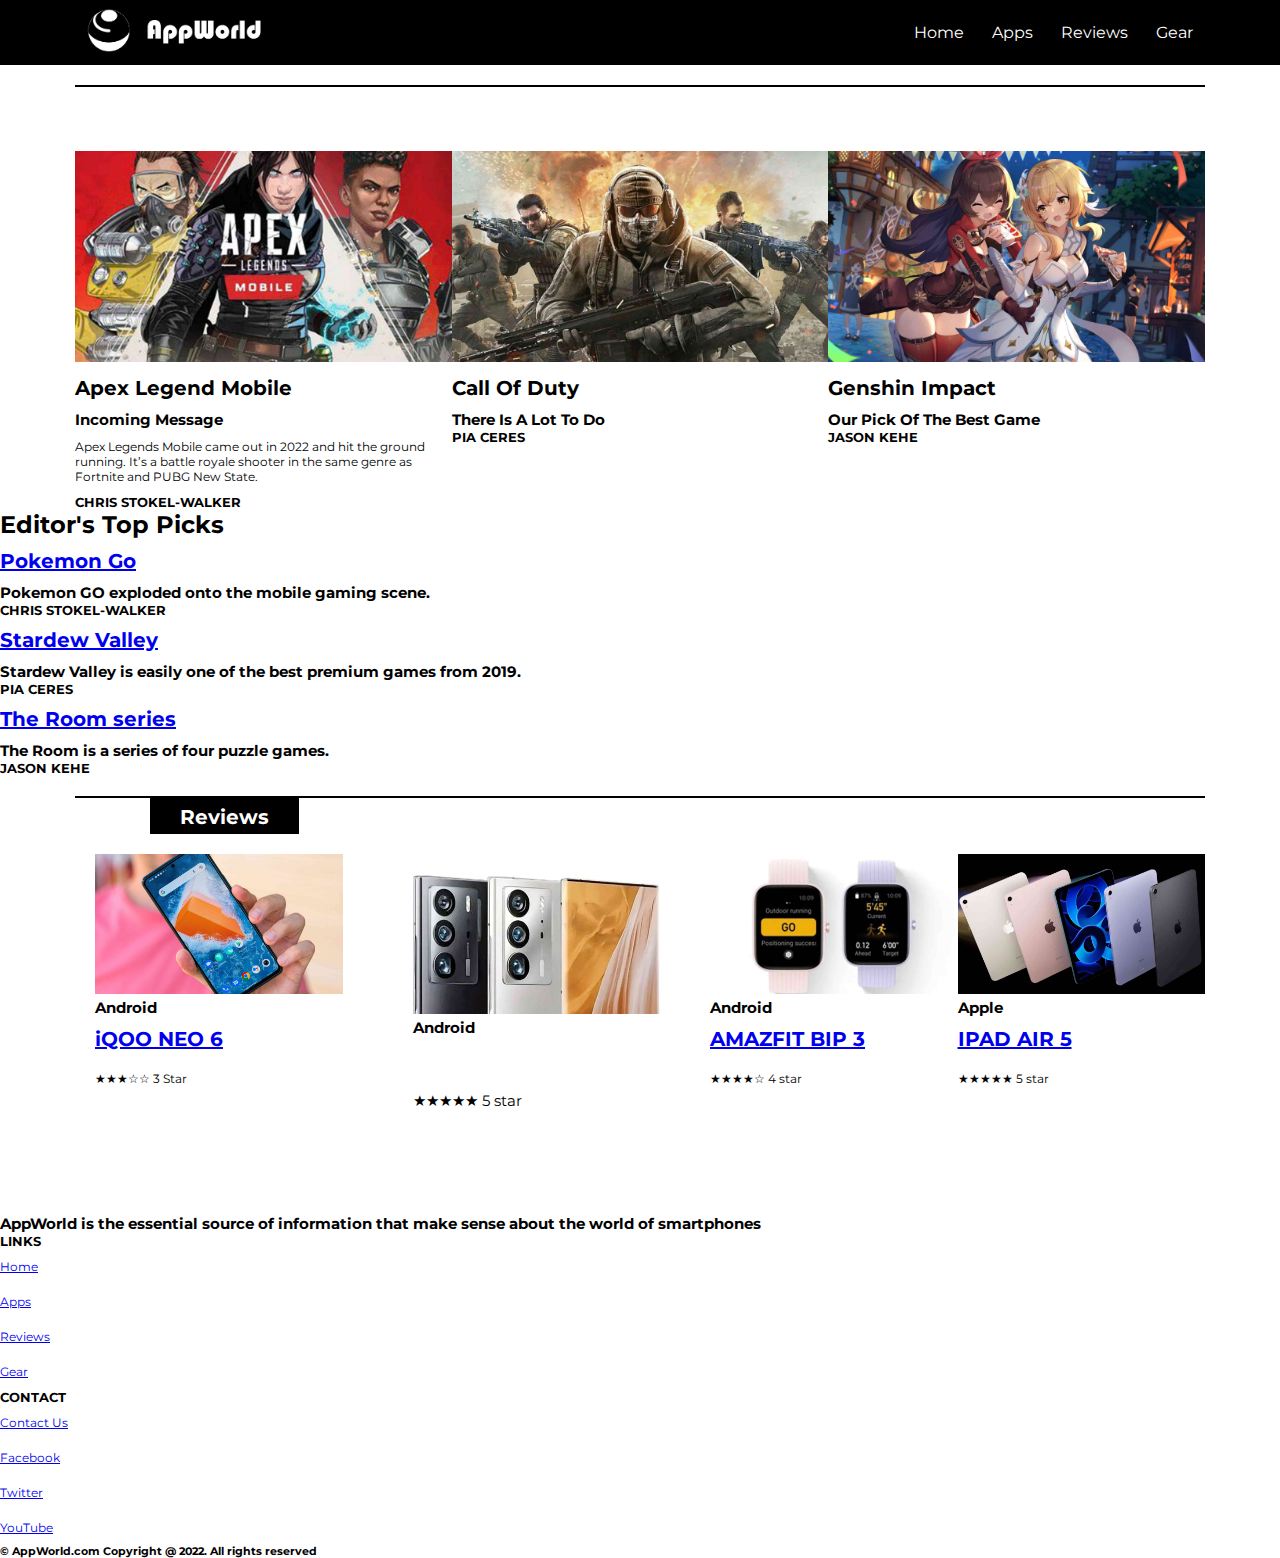
==== commit a59756bf: "Added the updated HTML to correspond with the new changes to the styling" ====
--- a/index.html
+++ b/index.html
@@ -37,7 +37,7 @@
 
     <section>
         <div class="trendapp">
-            <h1 class="trap">Trending Apps</h1>
+            <h1 class="trend">Trending Apps</h1>
         </div>
     </section>
 
@@ -46,40 +46,57 @@
 
     <!-- The landing page trending apps section starts here -->
 
+    <section class="con">
+        <section class="container1">
+                <div class="app1">
+                    <a href="apexlegendmobile.html" target="_blank">
+                        <img src="assets/images/apexlegendsmobile.jpg" alt="#" width="100%" height="auto">
+                    </a>
+                    <h1>Apex Legend Mobile</h1>
+                    <h4>Incoming Message</h4>
+                    <p>Apex Legends Mobile came out in 2022 and hit the ground running. It’s a battle royale shooter in the same genre as Fortnite and PUBG New State.</p>
+                    <h5>CHRIS STOKEL-WALKER</h5>
+                </div>
+                <div class="app2">
+                    <a href="apexlegendmobile.html" target="_blank">
+                        <img src="assets/images/Call of Duty.jpg" alt="#" width="100%" height="auto">
+                    </a>
+                    <h1>Call Of Duty</h1>
+                    <h4>There Is A Lot To Do</h4>
+                    <h5>PIA CERES</h5>
+                </div>
 
-    <section class="container1">
-        <div class="container1_2">
-            <div class="app1">
-                <a href="apexlegendmobile.html" target="_blank">
-                    <img src="assets/images/apexlegendsmobile.jpg" alt="#" width="100%" height="auto">
-                </a>
-                <h4>Apex Legend Mobile</h4>
-                <h1>INCOMING TRANSMISSION</h1>
-                <p>Apex Legends Mobile came out in 2022 and hit the ground running. It’s a battle royale shooter in the same genre as Fortnite and PUBG New State.</p>
-                <h4>CHRIS STOKEL-WALKER</h4>
-            </div>
-        </div>
+                <div class="app3">
+                    <a href="apexlegendmobile.html" target="_blank">
+                        <img src="assets/images/Genshin Impact.jpg" alt="#" width="100%" height="auto">
+                    </a>
+                    <h1>Genshin Impact</h1>
+                    <h4>Our Pick Of The Best Game</h4>
+                    <h5>JASON KEHE</h5>
+                </div>
+        </section>
 
-        <div class="container1_1">
-            <div class="app2">
-                <a href="apexlegendmobile.html" target="_blank">
-                    <img src="assets/images/Call of Duty.jpg" alt="#" width="100%" height="auto">
-                </a>
-                <h4>Call of Duty</h4>
-                <h1>THERE IS A LOT TO DO</h1>
-                <h4>PIA CERES</h4>
-            </div>
+        <section class="side">
+                <div class="trendap">
+                    <h2 class="trendd">Editor's Top Picks</h2>
+                </div>
+                <div class="side1">
+                    <a href="apexlegendmobile.html"><h1>Pokemon Go</h1></a>
+                    <h4>Pokemon GO exploded onto the mobile gaming scene.</h4>
+                    <h5>CHRIS STOKEL-WALKER</h5>
+                </div>
+                <div class="side2">
+                    <a href="apexlegendmobile.html"><h1>Stardew Valley</h1></a>
+                    <h4>Stardew Valley is easily one of the best premium games from 2019.</h4>
+                    <h5>PIA CERES</h5>
+                </div>
 
-            <div class="app3">
-                <a href="apexlegendmobile.html" target="_blank">
-                    <img src="assets/images/Genshin Impact.jpg" alt="#" width="100%" height="auto">
-                </a>
-                <h4>Genshin Impact</h4>
-                <h1>OUR PICK FOR THE BEST GAME</h1>
-                <h4>JASON KEHE</h4>
-            </div>
-        </div>
-
+                <div class="side3">
+                    <a href="apexlegendmobile.html"><h1>The Room series</h1></a>
+                    <h4>The Room is a series of four puzzle games.</h4>
+                    <h5>JASON KEHE</h5>
+                </div>
+        </section>
     </section>
 
 
@@ -102,39 +119,39 @@
 
     <section class="container2">
         <div class="app4">
-            <a href="apexlegendmobile.html" target="_blank">
+            <a href="apexlegendmobile.html">
                     <img src="assets/images/iqooneo6.jpg" alt="#" width="100%" height="auto">
             </a>
             <h4>Android</h4>
-            <h1>iQOO NEO 6</h1>
-            <p>The global rollout of the iQOO Neo 6 has recently begun, and it's only fair we give the spotlight to one of the hottest midrangers India has gotten so far.</p>
+            <a href="apexlegendmobile.html"><h1>iQOO NEO 6</h1></a>
+            <p>★★★☆☆ 3 Star</p>
         </div>
 
-        <div class="app4">
-            <a href="apexlegendmobile.html" target="_blank">
+        <div class="app5">
+            <a href="apexlegendmobile.html">
                     <img src="assets/images/zteaxon40ultra.jpg" alt="#" width="100%" height="auto">
             </a>
             <h4>Android</h4>
-            <h1>ZTE AXON 40 ULTRA</h1>
-            <p>When did we decide that the 24-26mm focal length was the 'default' one for 'main' cameras on smartphones?</p>
+            <a href="apexlegendmobile.html"><h1>ZTE AXON 40 ULTRA</h1></a>
+            <p>★★★★★ 5 star</p>
         </div>
 
-        <div class="app4">
-            <a href="apexlegendmobile.html" target="_blank">
+        <div class="app6">
+            <a href="apexlegendmobile.html">
                     <img src="assets/images/amazfitbip3.jpg" alt="#" width="100%" height="auto">
             </a>
             <h4>Android</h4>
-            <h1>AMAZFIT BIP 3</h1>
-            <p>Amazfit Bip 3 was unveiled in Brazil nearly two weeks ago and it is now going global alongside the Amazfit Bip 3 Pro.</p>
+            <a href="apexlegendmobile.html"><h1>AMAZFIT BIP 3</h1></a>
+            <p>★★★★☆ 4 star</p>
         </div>
 
-        <div class="app4">
-            <a href="apexlegendmobile.html" target="_blank">
+        <div class="app7">
+            <a href="apexlegendmobile.html">
                     <img src="assets/images/ipadair5.jpg" alt="#" width="100%" height="auto">
             </a>
             <h4>Apple</h4>
-            <h1>IPAD AIR 5</h1>
-            <p>Apple recently announced two new features coming to the M1 iPads with the upcoming iPadOS 16 update.</p>
+            <a href="apexlegendmobile.html"><h1>IPAD AIR 5</h1></a>
+            <p>★★★★★ 5 star</p>
         </div>
     </section>
 
@@ -144,28 +161,32 @@
     <!-- The website footer starts here -->
 
 
-    <section class="container3">
-        <div class="app5">
+    <section class="footer">
+        <div class="logof">
             <a href="index.html" class="logo">
                 <img src="assets/images/AppWorld logo-01.png" alt="#" width="200" height="auto">
             </a>
-            <p>AppWorld is the essential source of information that make sense about the world of smartphones</p>
+            <h4>AppWorld is the essential source of information that make sense about the world of smartphones</h4>
         </div>
 
-        <div class="app5">
-            <h4>LINKS</h4>
+        <div class="linkf">
+            <h5>LINKS</h5>
             <p><a href="index.html">Home</a></p>
             <p><a href="apps.html">Apps</a></p>
             <p><a href="reviews.html">Reviews</a></p>
             <p><a href="gear.html">Gear</a></p>
         </div>
 
-        <div class="app5">
-            <h4>CONTACT</h4>
+        <div class="contactf">
+            <h5>CONTACT</h5>
             <p><a href="contact.html" target="_blank">Contact Us</a></p>
             <p><a href="https://www.facebook.com/" target="_blank">Facebook</a></p>
             <p><a href="https://twitter.com/home" target="_blank">Twitter</a></p>
             <p><a href="gear.html" target="_blank">YouTube</a></p>
+        </div>
+
+        <div class="copyright">
+            <h6>© AppWorld.com Copyright @ 2022. All rights reserved</h6>
         </div>
     </section>
 
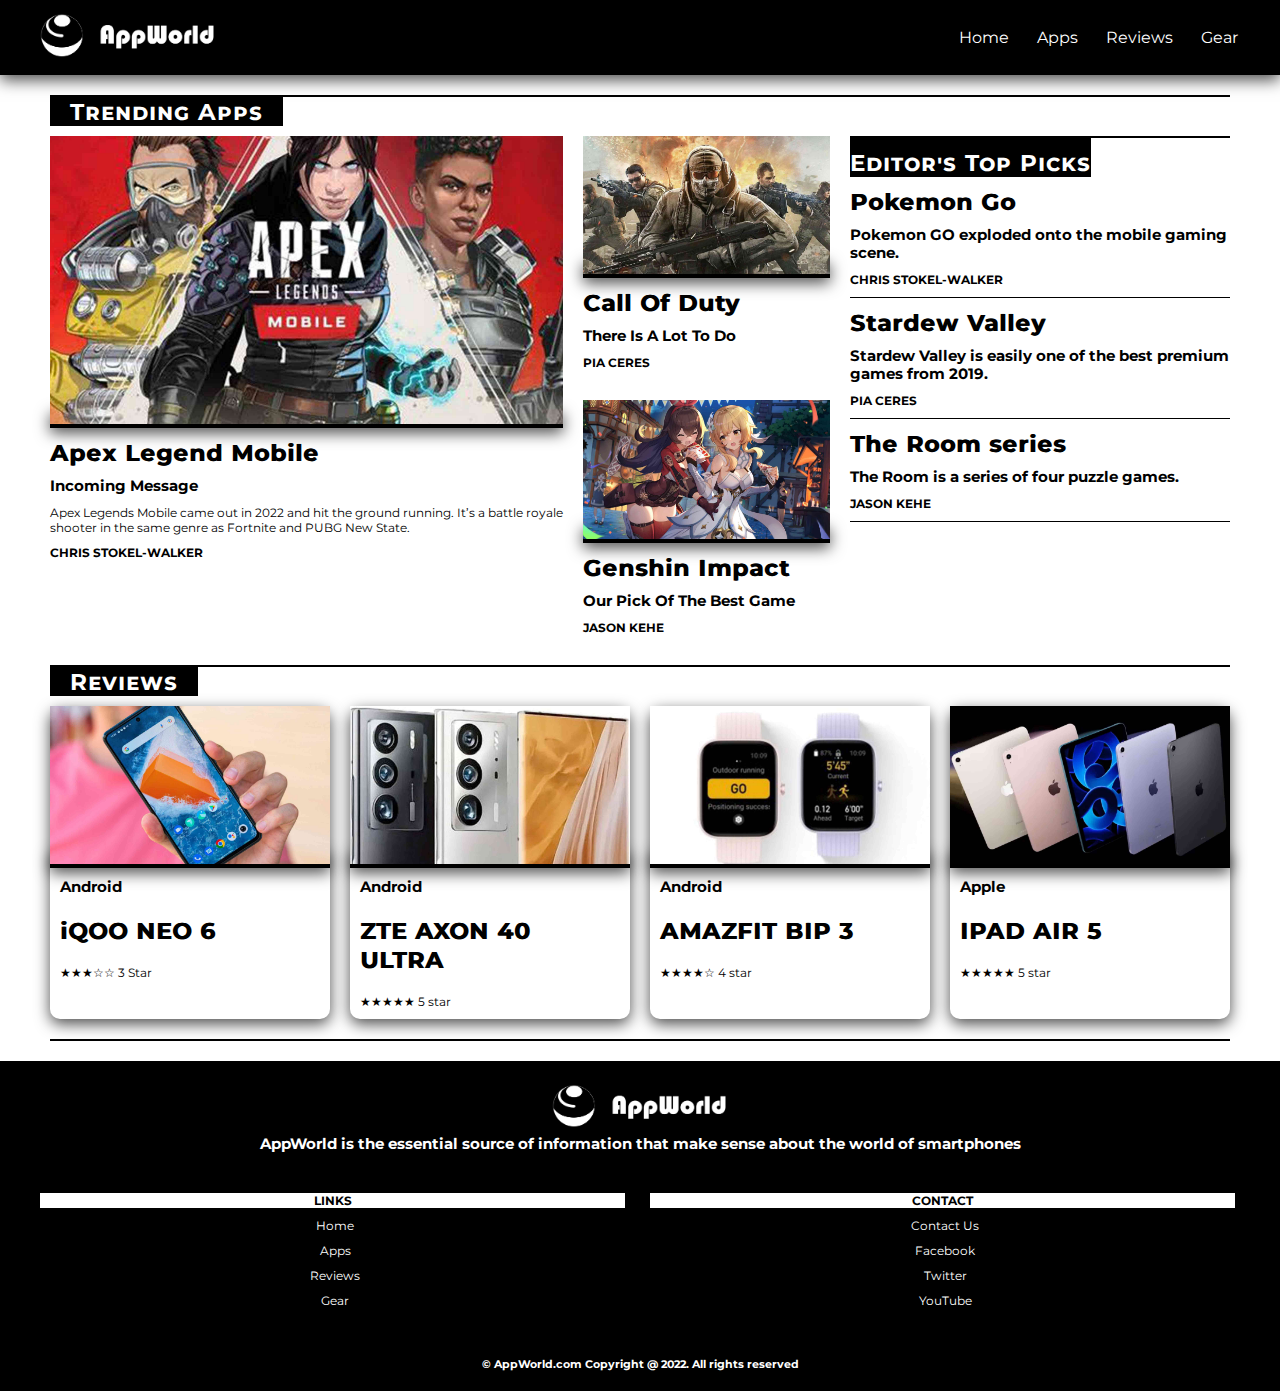
==== commit 1ebd3f90: "made changes to all html and css to affect the h2 fonts" ====
--- a/index.html
+++ b/index.html
@@ -37,7 +37,7 @@
 
     <section>
         <div class="trendapp">
-            <h1 class="trend">Trending Apps</h1>
+            <h2 class="trend">Trending Apps</h2>
         </div>
     </section>
 
@@ -52,7 +52,7 @@
                     <a href="apexlegendmobile.html" target="_blank">
                         <img src="assets/images/apexlegendsmobile.jpg" alt="#" width="100%" height="auto">
                     </a>
-                    <h1>Apex Legend Mobile</h1>
+                    <h2>Apex Legend Mobile</h2>
                     <h4>Incoming Message</h4>
                     <p>Apex Legends Mobile came out in 2022 and hit the ground running. It’s a battle royale shooter in the same genre as Fortnite and PUBG New State.</p>
                     <h5>CHRIS STOKEL-WALKER</h5>
@@ -61,7 +61,7 @@
                     <a href="apexlegendmobile.html" target="_blank">
                         <img src="assets/images/Call of Duty.jpg" alt="#" width="100%" height="auto">
                     </a>
-                    <h1>Call Of Duty</h1>
+                    <h2>Call Of Duty</h2>
                     <h4>There Is A Lot To Do</h4>
                     <h5>PIA CERES</h5>
                 </div>
@@ -70,7 +70,7 @@
                     <a href="apexlegendmobile.html" target="_blank">
                         <img src="assets/images/Genshin Impact.jpg" alt="#" width="100%" height="auto">
                     </a>
-                    <h1>Genshin Impact</h1>
+                    <h2>Genshin Impact</h2>
                     <h4>Our Pick Of The Best Game</h4>
                     <h5>JASON KEHE</h5>
                 </div>
@@ -81,18 +81,18 @@
                     <h2 class="trendd">Editor's Top Picks</h2>
                 </div>
                 <div class="side1">
-                    <a href="apexlegendmobile.html"><h1>Pokemon Go</h1></a>
+                    <a href="apexlegendmobile.html"><h2>Pokemon Go</h2></a>
                     <h4>Pokemon GO exploded onto the mobile gaming scene.</h4>
                     <h5>CHRIS STOKEL-WALKER</h5>
                 </div>
                 <div class="side2">
-                    <a href="apexlegendmobile.html"><h1>Stardew Valley</h1></a>
+                    <a href="apexlegendmobile.html"><h2>Stardew Valley</h2></a>
                     <h4>Stardew Valley is easily one of the best premium games from 2019.</h4>
                     <h5>PIA CERES</h5>
                 </div>
 
                 <div class="side3">
-                    <a href="apexlegendmobile.html"><h1>The Room series</h1></a>
+                    <a href="apexlegendmobile.html"><h2>The Room series</h2></a>
                     <h4>The Room is a series of four puzzle games.</h4>
                     <h5>JASON KEHE</h5>
                 </div>
@@ -106,8 +106,8 @@
 
 
     <section>
-        <div class="review">
-            <h1 class="view">Reviews</h1>
+        <div class="trendapp">
+            <h2 class="trend">Reviews</h2>
         </div>
     </section>
 
@@ -123,7 +123,7 @@
                     <img src="assets/images/iqooneo6.jpg" alt="#" width="100%" height="auto">
             </a>
             <h4>Android</h4>
-            <a href="apexlegendmobile.html"><h1>iQOO NEO 6</h1></a>
+            <a href="apexlegendmobile.html"><h2>iQOO NEO 6</h2></a>
             <p>★★★☆☆ 3 Star</p>
         </div>
 
@@ -132,7 +132,7 @@
                     <img src="assets/images/zteaxon40ultra.jpg" alt="#" width="100%" height="auto">
             </a>
             <h4>Android</h4>
-            <a href="apexlegendmobile.html"><h1>ZTE AXON 40 ULTRA</h1></a>
+            <a href="apexlegendmobile.html"><h2>ZTE AXON 40 ULTRA</h2></a>
             <p>★★★★★ 5 star</p>
         </div>
 
@@ -141,7 +141,7 @@
                     <img src="assets/images/amazfitbip3.jpg" alt="#" width="100%" height="auto">
             </a>
             <h4>Android</h4>
-            <a href="apexlegendmobile.html"><h1>AMAZFIT BIP 3</h1></a>
+            <a href="apexlegendmobile.html"><h2>AMAZFIT BIP 3</h2></a>
             <p>★★★★☆ 4 star</p>
         </div>
 
@@ -150,7 +150,7 @@
                     <img src="assets/images/ipadair5.jpg" alt="#" width="100%" height="auto">
             </a>
             <h4>Apple</h4>
-            <a href="apexlegendmobile.html"><h1>IPAD AIR 5</h1></a>
+            <a href="apexlegendmobile.html"><h2>IPAD AIR 5</h2></a>
             <p>★★★★★ 5 star</p>
         </div>
     </section>
--- a/assets/css/index.css
+++ b/assets/css/index.css
@@ -4,94 +4,20 @@
     font-family: 'Montserrat', sans-serif;
 }
 
-.container1_3 {
-    background: black;
-    display: flex;
-    justify-content: center;
-    align-content: center;
-    text-align: center;
-    color: white;
-    width: 40%;
-    padding: 30px 0;
-}
-.container {
-    display: flex;
-    justify-content: center;
-    align-content: center;
-    text-align: center;
-    margin: 30px 0;
-}
-
-#form {
-    width: 50%;
-}
-
-#form .inputbox {
-    position: relative;
-    width: 100%;
-    margin-top: 20px;
-}
-
-/*-- Media Queries start here --*/
-
-@media screen and (max-width: 1400px){
-    h1 {
-        font-size: 20px;
-    }
-    h4 {
-        font-size: 15px;
-    }
+body {
+    background: white;
+}
+h2 {
+    text-shadow: 1px 0 black;
+    letter-spacing: 1px;
+    font-weight: bold;
+}
+
+/*-- The Styling below this will affect screen sizes of a width below 576px --*/
+
+@media screen and (max-width: 576px) {
     p {
-        font-size: 12px;
-    }
-}
-
-@media screen and (max-width: 1200px){
-    h1 {
-        font-size: 13px;
-    }
-    h4 {
-        font-size: 9px;
-    }
-    p {
-        font-size: 8px;
-    }
-}
-
-@media screen and (max-width: 992px){
-    h1 {
-        font-size: 13px;
-    }
-    h4 {
-        font-size: 9px;
-    }
-    p {
-        font-size: 8px;
-    }
-}
-
-@media screen and (max-width: 768px){
-    h1 {
-        font-size: 13px;
-    }
-    h4 {
-        font-size: 9px;
-    }
-    p {
-        font-size: 8px;
-    }
-
-}
-
-@media screen and (max-width: 576px){
-    h1 {
-        font-size: 13px;
-    }
-    h4 {
-        font-size: 9px;
-    }
-    p {
-        font-size: 8px;
+        padding-bottom: 10px;
     }
     html,body {
         width: 100%;
@@ -101,388 +27,445 @@
         overflow-x: hidden;
     }
 
-    /*-- Styling for Navbar starts here --*/
-
-        .navbar {
-            background: black;
-            display: flex;
-            justify-content: space-between;
-            align-items: center;
-            padding: 5px;
+    /*-- Styling for the navbar starts here --*/
+    .navbar {
+        background: black;
+        padding: 20px;
+        text-align: center;
+        display: grid;
+        box-shadow: 0 5px 15px 0 rgba(0,0,0,0.7);
+    }
+    .links {
+        padding-top: 20px;
+    }
+    .navbar ul li {
+        list-style: none;
+        display: inline-block;
+        padding: 8px 12px;
+    }
+    .navbar ul li a {
+        color: white;
+        text-decoration: none;
+    }
+    /*-- Styling for the navbar ends here --*/
+
+            /*-- Styling for the footer starts here --*/
+
+            .footer {
+                background: black;
+                color: white;
+                text-align: center;
+                padding: 20px 40px 20px 40px;
+                display: grid;
+                gap: 20px;
+                grid-template-columns: repeat(2, 1fr);
+                grid-template-areas:
+                        "a a"
+                        "b c"
+                        "d d";
+            }
+            .logof {
+                grid-area: a;
+                padding-bottom: 20px;
+            }
+            .linkf {
+                grid-area: b;
+            }
+            .contactf {
+                grid-area: c;
+            }
+            .copyright {
+                grid-area: d;
+                padding-top: 20px;
+            }
+            .linkf a {
+                color: white;
+                text-decoration: none;
+            }
+            .contactf a {
+                color: white;
+                text-decoration: none;
+            }
+            h5 {
+                background: white;
+                margin: 0 5px 10px 0;
+                color: black;
+            }
+            /*-- Styling for the footer ends here --*/
+
+    /*-- Styling for trending apps heading starts here --*/
+
+    .trend {
+        margin: 20px 0 10px 0;
+        text-align: center;
+        font-variant: small-caps;
+        background: black;
+        color: white;
+    }
+    /*-- Styling for trending apps heading ends here --*/
+
+            /*-- Styling for the trending apps section starts here --*/
+            .con {
+                display: grid;
+                gap: 20px;
+                margin: 0 5px 0 5px;
+            }
+            .con h4 {
+                margin: 10px 0 10px 0;
+            }
+            .con h2 {
+                padding: 10px 0 0 0;
+            }
+            .con a {
+                box-shadow: 0 5px 15px 0 rgba(0,0,0,0.7);
+                background: black;
+                text-decoration: none;
+                color: black;
+            }
+            .container1 {
+                display: grid;
+                gap: 20px;
+                grid-template-columns: repeat(2,1fr);
+                grid-template-areas:
+                        "a a"
+                        "b c";
+            }
+            .app1 {
+                grid-area: a;
+                border-bottom: 1px solid black;
+            }
+            .app2 {
+                grid-area: b;
+            }
+            .app3 {
+                grid-area: c;
+            }
+            .side {
+                display: grid;
+                gap: 10px;
+            }
+            .side1, .side2, .side3, .side4 {
+                border-bottom: 1px solid black;
+            }
+            .trendap {
+                margin: 20px 0 10px 0;
+                text-align: center;
+                font-variant: small-caps;
+                background: black;
+                color: white;
+            }
+            .container3 {
+                display: grid;
+                gap: 20px;
+            }
+
+            /*-- Styling for the trending apps section ends here --*/
+    /*-- Styling for reviews heading starts here --*/
+
+    .view {
+        margin: 0 0 10px 0;
+        text-align: center;
+        font-variant: small-caps;
+        background: black;
+        color: white;
+    }
+    /*-- Styling for reviews heading ends here --*/
+
+            /*-- Styling for the reviews section starts here --*/
+
+            .container2 {
+                margin: 0 5px 20px 5px;
+                display: grid;
+                gap: 20px;
+            }
+            .container2 a {
+                box-shadow: 0 5px 15px 0 rgba(0,0,0,0.7);
+                background: black;
+                text-decoration: none;
+                color: black;
+            }
+            .app8, .app9, .app10 {
+                margin: 10px 50px 20px 50px;
+                padding: 0 10px 0 10px;
+            }
+            .app4, .app5, .app6, .app7 {
+                box-shadow: 0 5px 15px 0 rgba(0,0,0,0.7);
+                border-radius: 10px;
+                width: 90%;
+                margin: 0 auto;
+            }
+            .container2 h2 {
+                margin: 10px;
+            }
+            .container2 h4 {
+                padding: 10px 10px 10px 10px;
+            }
+            .container2 p {
+                padding: 10px 10px 10px 10px;
+            }
+            /*-- Styling for the reviews section ends here --*/
+/*-- The Styling above this will affect screen sizes of a width below 576px --*/
+}
+
+/*-- The Styling below this will affect screen sizes of a width above 576px --*/
+
+@media screen and (min-width: 576px) {
+  :root {
+  --step--2: clamp(0.40rem, calc(0.12rem + 0.78vw), 0.80rem);
+  --step--1: clamp(0.50rem, calc(0.15rem + 0.97vw), 1.00rem);
+  --step-0: clamp(0.63rem, calc(0.19rem + 1.21vw), 1.25rem);
+  --step-1: clamp(0.78rem, calc(0.24rem + 1.52vw), 1.56rem);
+  --step-2: clamp(0.98rem, calc(0.29rem + 1.90vw), 1.95rem);
+  --step-3: clamp(1.22rem, calc(0.37rem + 2.37vw), 2.44rem);
+  --step-4: clamp(1.53rem, calc(0.46rem + 2.96vw), 3.05rem);
+  --step-5: clamp(1.91rem, calc(0.57rem + 3.70vw), 3.82rem);
+}
+    h1 {
+        font-size: var(--step-1);
+    }
+    h2 {
+        font-size: var(--step-1);
+    }
+    p {
+        font-size: var(--step--2);
+        padding-bottom: 10px;
+    }
+    h4 {
+        font-size: var(--step--1);
+    }
+    h5 {
+        font-size: var(--step--2);
+    }
+    /*-- Styling for the navbar starts here --*/
+    .navbar {
+        box-shadow: 0 5px 15px 0 rgba(0,0,0,0.7);
+        background: black;
+        text-align: center;
+        display: grid;
+        grid-template-columns: repeat(5, 1fr);
+        grid-template-areas:
+                "a b c c c";
+    }
+    .logo {
+        grid-area: a;
+        padding: 10px;
+    }
+    .links {
+        grid-area: c;
+        margin-right: 30px;
+        text-align: right;
+    }
+    .links {
+        padding-top: 20px;
+    }
+    .navbar ul li {
+        list-style: none;
+        display: inline-block;
+        padding: 8px 12px;
+    }
+    .navbar ul li a {
+        color: white;
+        text-decoration: none;
+    }
+    .navbar ul li:hover {
+        border-bottom: 2px solid white;
+        color: black;
+        transition: 0.5s;
         }
-
-        .navbar ul li {
-            list-style: none;
-            display: inline-block;
-            padding: 8px 12px;
-        }
-
-        .navbar ul li a {
-            color: white;
-            text-decoration: none;
-        }
-
-        .navbar ul li:hover {
-            border-bottom: 2px solid white;
-            color: black;
-            margin: 0 10px;
-            transition: 0.5s;
-        }
-
-    /*-- Styling for Navbar ends here --*/
-
-    /*-- Styling for trending heading starts here --*/
-
-        .trendapp {
-            background: black;
-            border-top: 2px solid black;
-            color: white;
-            margin-top: 20px;
-            justify-content: space-between;
-            align-items: center;
-            text-align: center;
-        }
-
-        .trap {
-            padding: 5px 30px;
-            border-top: 2px solid black;
-        }
-
-    /*-- Styling for trending heading ends here --*/
-
-    /*-- Styling for landing page trending apps section starts here --*/
-
-        h1 {
-            padding: 10px 0;
-        }
-
-        p {
-            padding: 10px 0;
-
-        }
-        .container1_1 {
-            display: flex;
-            margin-top: 20px;
-            padding-top: 20px;
-            border-top: 1px solid black;
-        }
-        .container1 {
-            padding: 10px 0;
-        }
-        .app1 {
-            padding: 0 10px;
-        }
-        .app2 {
-            padding: 0 10px;
-        }
-        .app3 {
-            padding: 0 10px;
-        }
-
-    /*-- Styling for landing page trending apps section ends here --*/
-
-    /*-- Styling for review section heading starts here --*/
-
-        .review {
-            background: black;
-            border-top: 2px solid black;
-            color: white;
-            margin-top: 20px;
-            text-align: center;
-            justify-content: space-between;
-            align-items: center;
-        }
-
-        .view {
-            padding: 5px 30px;
-            border-top: 2px solid black;
-        }
-
-    /*-- Styling for review section heading ends here --*/
-
-    /*-- Styling for landing page reviews section starts here --*/
-
-        .container2 {
-            margin: 20px 0;
-            justify-content: space-between;
-            padding: 0 20px;
-        }
-        .container2 p {
-            display: none;
-        }
-
-    /*-- Styling for landing page reviews apps section ends here --*/
-
-    /*-- Styling for contact form starts here --*/
-
-        .container1_3 {
-            background: black;
-            display: flex;
-            justify-content: center;
-            align-content: center;
-            text-align: center;
-            color: white;
-            width: 90%;
-            padding: 30px 0;
-        }
-        .container {
-            display: flex;
-            justify-content: center;
-            align-content: center;
-            text-align: center;
-            margin: 30px 0;
-        }
-
-        #form {
-            width: 50%;
-        }
-
-        #form .inputbox {
-            position: relative;
-            width: 100%;
-            margin-top: 20px;
-        }
-
-        #form .inputbox input {
-            width: 100%;
-        }
-    /*-- Styling for contact form ends here --*/
-
-    /*-- Styling for website footer starts here --*/
-
-        .container3 {
-            background: black;
-            display: block;
-            color: white;
-            justify-content: center;
-            align-content: center;
-            text-align: center;
-        }
-
-        .app5 {
-            display: block;
-            justify-content: center;
-            padding: 20px 50px;
-
-        }
-
-        .app5 p {
-            font-size: 15px;
-        }
-
-        .app5 h4 {
-            font-size: 15px;
-            background: white;
-            color: black;
-        }
-
-        .app5 a {
-            color: white;
-            text-decoration: none;
-            font-size: 15px;
-        }
-
-        .app5 a:hover {
-            transition: 0.5s;
-            color: white;
-            padding-left: 10px;
-        }
-
-    /*-- Styling for website footer end here --*/
-}
-
-@media screen and (max-width: 768px){
-    .container1 {
-        display: block;
-    }
-}
-
-@media screen and (min-width: 576px) {
-    /*-- Styling for Navbar starts here --*/
-
-        h1 {
-            padding: 10px 0;
-        }
-
-        p {
-            padding: 10px 0;
-
-        }
-        .navbar {
-            background: black;
-            display: flex;
-            justify-content: space-between;
-            align-items: center;
-            padding: 5px 75px;
-        }
-
-        .navbar ul li {
-            list-style: none;
-            display: inline-block;
-            padding: 8px 12px;
-        }
-
-        .navbar ul li a {
-            color: white;
-            text-decoration: none;
-        }
-
-        .navbar ul li:hover {
-            border-bottom: 2px solid white;
-            color: black;
-            margin: 0 10px;
-            transition: 0.5s;
-        }
-
-    /*-- Styling for Navbar ends here --*/
-
-    /*-- Styling for trending heading starts here --*/
-
-        .trendapp {
-            border-top: 2px solid black;
-            color: white;
-            margin: 20px 75px;
-            padding: 0 75px;
-            display: flex;
-            justify-content: space-between;
-            align-items: center;
-        }
-
-        .trap {
-            background: black;
-            padding: 5px 30px;
-            border-top: 2px solid black;
-        }
-
-    /*-- Styling for trending heading ends here --*/
-
-    /*-- Styling for trending apps section starts here --*/
-
-        .container1 {
-            padding: 0 75px;
-        }
-
-    /*-- Styling for trending apps section starts here --*/
-
-    /*-- Styling for review section heading starts here --*/
-
-        .review {
-            border-top: 2px solid black;
-            color: white;
-            margin: 20px 75px;
-            padding: 0 75px;
-            display: flex;
-            justify-content: space-between;
-            align-items: center;
-        }
-
-        .view {
-            background: black;
-            padding: 5px 30px;
-            border-top: 2px solid black;
-        }
-
-    /*-- Styling for review section heading ends here --*/
-
-    /*-- Styling for landing page reviews section starts here --*/
-
-        .container2 {
-            display: flex;
-            margin: 20px 0;
-            justify-content: space-between;
-            padding: 0 75px;
-        }
-        .app4 {
-            padding: 0 20px;
-        }
-
-    /*-- Styling for landing page reviews section ends here --*/
-
-    /*-- Styling for contact form starts here --*/
-
-        .container1_3 {
-            background: black;
-            display: flex;
-            justify-content: center;
-            align-content: center;
-            text-align: center;
-            color: white;
-            width: 60%;
-            padding: 30px 0;
-        }
-        .container {
-            display: flex;
-            justify-content: center;
-            align-content: center;
-            text-align: center;
-            margin: 30px 0;
-        }
-
-        #form {
-            width: 50%;
-        }
-
-        #form .inputbox {
-            position: relative;
-            width: 100%;
-            margin-top: 20px;
-        }
-    /*-- Styling for contact form ends here --*/
-
-    /*-- Styling for website footer starts here --*/
-
-        .container3 {
-            background: black;
-            display: block;
-            color: white;
-            justify-content: center;
-            align-content: center;
-            text-align: center;
-        }
-
-        .app5 {
-            display: block;
-            justify-content: center;
-            padding: 20px 50px;
-
-        }
-
-        .app5 p {
-            font-size: 15px;
-        }
-
-        .app5 h4 {
-            font-size: 15px;
-            background: white;
-            color: black;
-        }
-
-        .app5 a {
-            color: white;
-            text-decoration: none;
-            font-size: 15px;
-        }
-
-        .app5 a:hover {
-            transition: 0.5s;
-            color: white;
-            padding-left: 10px;
-        }
-
-    /*-- Styling for website footer end here --*/
-}
-
-@media screen and (min-width: 768px){
-    .container1 {
-        display: flex;
-    }
-    .container1_1 {
-        padding: 10px 20px;
-        flex-basis: 30%;
-    }
-    .container1_2 {
-        padding: 10px 20px;
-        flex-basis: 70%;
-    }
-}
-/*-- Media Queries end here --*/+    /*-- Styling for the navbar ends here --*/
+
+            /*-- Styling for the footer starts here --*/
+
+            .footer {
+                background: black;
+                color: white;
+                text-align: center;
+                padding: 20px 40px 20px 40px;
+                display: grid;
+                gap: 20px;
+                grid-template-columns: repeat(2, 1fr);
+                grid-template-areas:
+                        "a a"
+                        "b c"
+                        "d d";
+            }
+            .logof {
+                grid-area: a;
+                padding-bottom: 20px;
+                margin: auto 200px;
+                text-align: center;
+            }
+            .linkf {
+                grid-area: b;
+            }
+            .contactf {
+                grid-area: c;
+            }
+            .copyright {
+                grid-area: d;
+                padding-top: 20px;
+            }
+            .linkf a {
+                color: white;
+                text-decoration: none;
+            }
+            .contactf a {
+                color: white;
+                text-decoration: none;
+            }
+            h5 {
+                background: white;
+                margin: 0 5px 10px 0;
+                color: black;
+            }
+            /*-- Styling for the footer ends here --*/
+
+    /*-- Styling for trending apps heading starts here --*/
+
+    .trendapp {
+        border-top: 2px solid black;
+        color: white;
+        margin: 20px 50px 10px 50px;
+        display: grid;
+        justify-content: start;
+        align-items: center;
+        font-variant: small-caps;
+    }
+    .trend {
+        background: black;
+        padding: 0 20px 0 20px;
+    }
+    /*-- Styling for trending apps heading ends here --*/
+
+            /*-- Styling for trending apps starts here --*/
+
+            .con {
+                display: grid;
+                grid-gap: 20px;
+                margin: 0 50px 10px 50px;
+                grid-template-columns: repeat(6, 1fr);
+                grid-template-areas:
+                        "a a a a b b";
+            }
+            .container1 {
+                grid-area: a;
+            }
+            .side {
+                grid-area: b;
+            }
+            .container1 {
+                display: grid;
+                grid-gap: 20px;
+                grid-template-columns: repeat(6, 1fr);
+                grid-template-areas:
+                        "a a a a b b"
+                        "a a a a c c";
+            }
+            .app1 {
+                grid-area: a;
+            }
+            .app2 {
+                grid-area: b;
+            }
+            .app3 {
+                grid-area: c;
+            }
+            .side1, .side2, .side3, .side4 {
+                border-bottom: 1px solid black;
+            }
+            .con h4 {
+                margin: 10px 0 10px 0;
+            }
+            .con h2 {
+                padding: 10px 0 0 0;
+            }
+            .con a {
+                box-shadow: 0 5px 15px 0 rgba(0,0,0,0.7);
+                background: black;
+                text-decoration: none;
+                color: black;
+            }
+            /*-- Styling for trending apps ends here --*/
+    /*-- Styling for reviews heading starts here --*/
+
+    .trendap {
+        border-top: 2px solid black;
+        color: white;
+        display: grid;
+        justify-content: start;
+        align-items: center;
+        font-variant: small-caps;
+    }
+    .trendd {
+        background: black;
+        padding: 0 10px 0 10px;
+    }
+    /*-- Styling for reviews heading ends here --*/
+
+            /*-- Styling for reviews heading starts here --*/
+
+            .review {
+                border-top: 2px solid black;
+                color: white;
+                margin: 20px 50px 10px 50px;
+                display: grid;
+                justify-content: start;
+                align-items: center;
+                font-variant: small-caps;
+            }
+            .view {
+                background: black;
+                padding: 0 20px 0 20px;
+            }
+            /*-- Styling for reviews heading ends here --*/
+    /*-- Styling for the reviews section starts here --*/
+
+    .container2 {
+        border-bottom: 2px solid black;
+        padding-bottom: 20px;
+        margin: 10px 50px 20px 50px;
+        display: grid;
+        gap: 20px;
+        grid-template-columns: repeat(4, 1fr);
+        grid-template-areas:
+                "a b c d";
+    }
+    .app4 {
+        grid-area: a;
+    }
+    .app5 {
+        grid-area: b;
+    }
+    .app6 {
+        grid-area: c;
+    }
+    .app7 {
+        grid-area: d;
+    }
+    .app8, .app9, .app10 {
+        margin: 10px 50px 20px 50px;
+    }
+    .container2 a {
+        box-shadow: 0 5px 15px 0 rgba(0,0,0,0.7);
+        background: black;
+        text-decoration: none;
+        color: black;
+    }
+    .app4, .app5, .app6, .app7 {
+        box-shadow: 0 5px 15px 0 rgba(0,0,0,0.7);
+        border-radius: 10px;
+        margin: 0 auto;
+    }
+    .container2 h2 {
+        margin: 10px;
+    }
+    .container2 h4 {
+        padding: 10px 10px 10px 10px;
+    }
+    .container2 p {
+        padding: 10px 10px 10px 10px;
+
+    }
+    /*-- Styling for the reviews section ends here --*/
+}
+/*-- The Styling above this will affect screen sizes of a width above 576px --*/